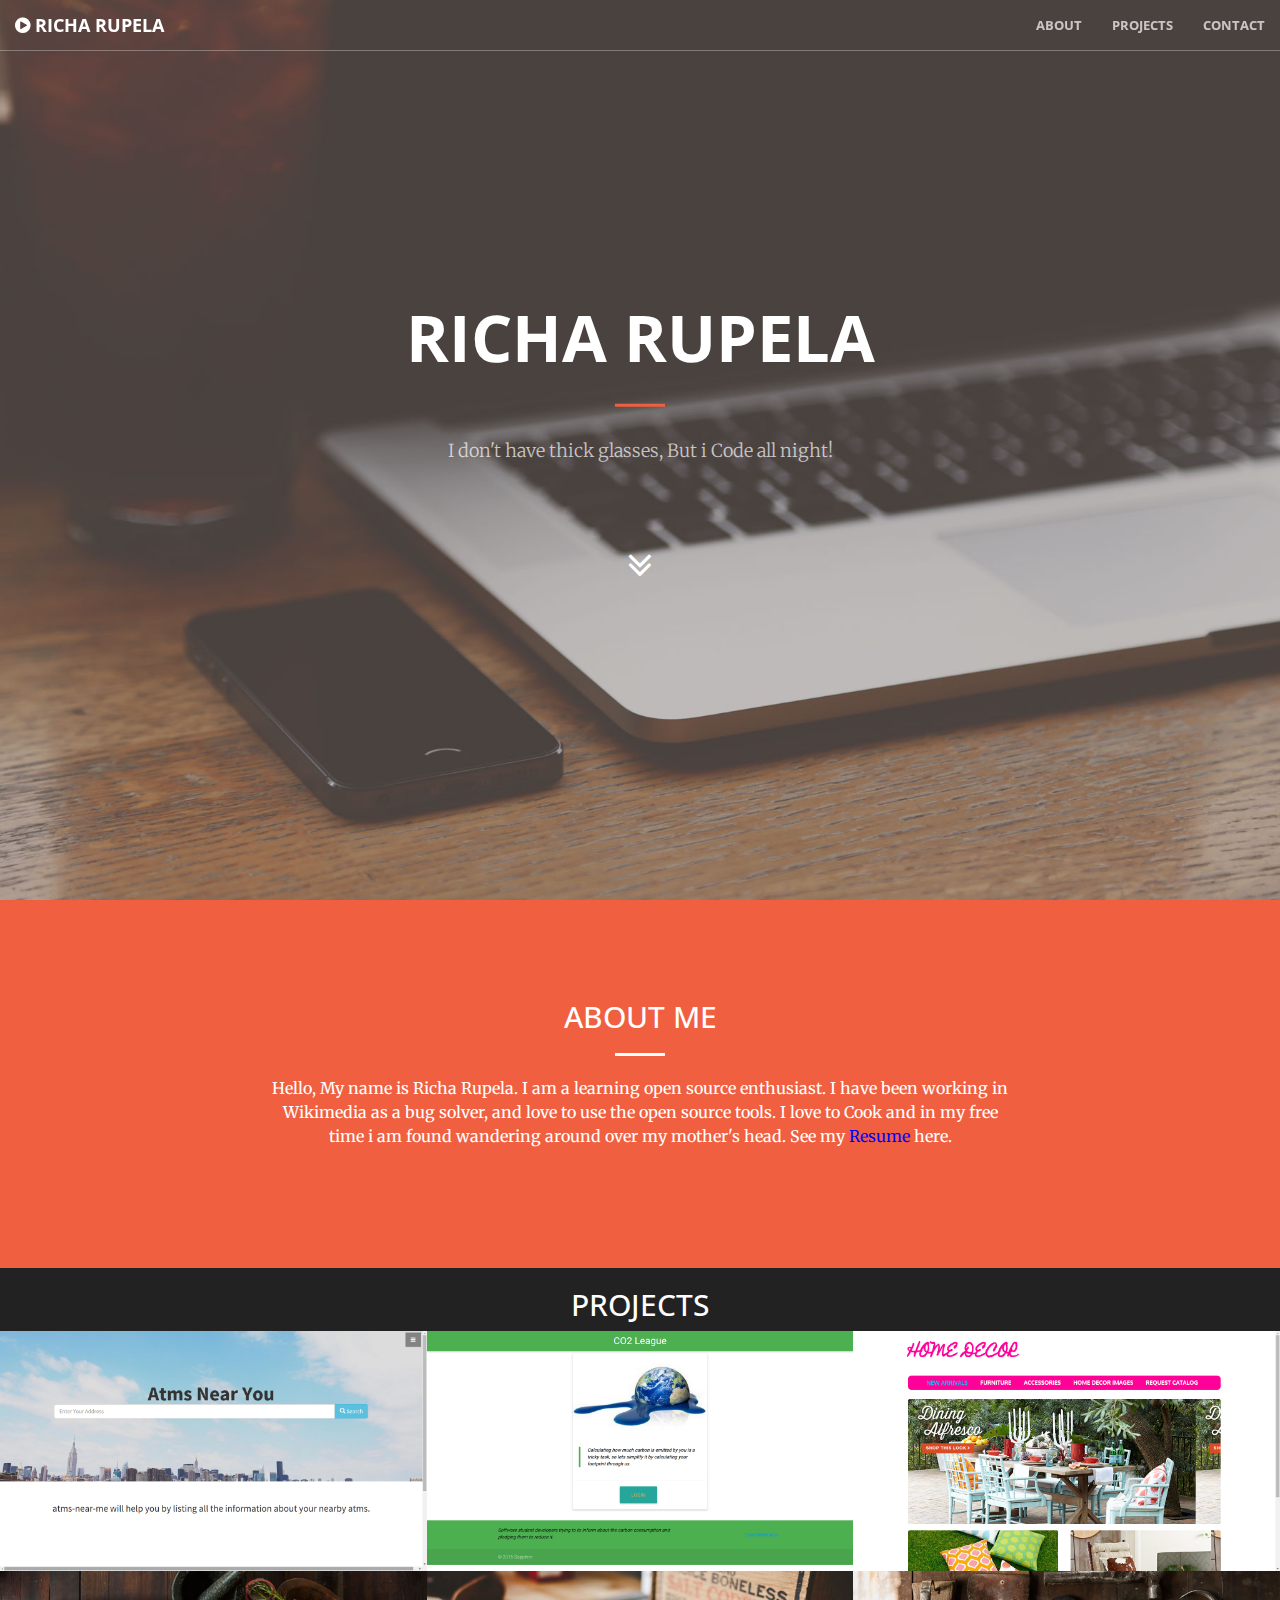
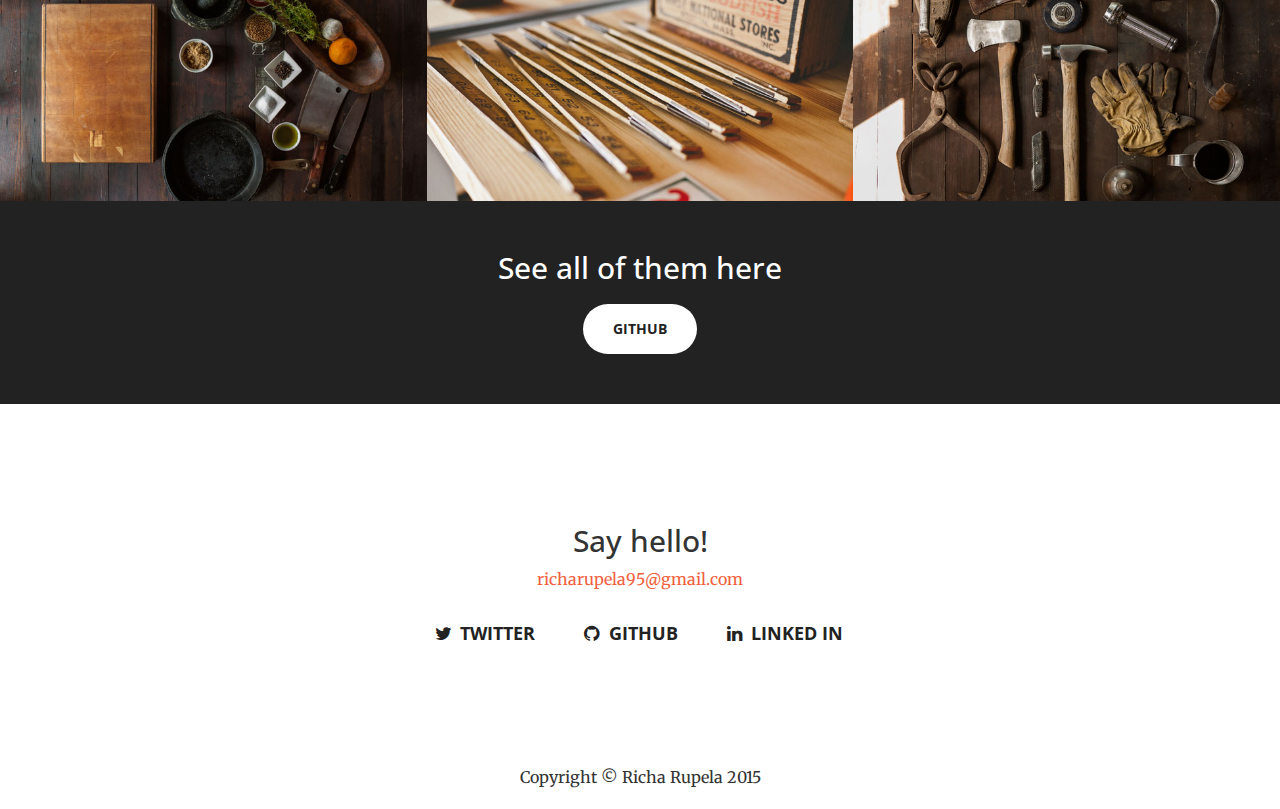
==== index.html @ 2067835a "Minor Changes" ====
<!DOCTYPE html>
<html lang="en">

<head>

    <meta charset="utf-8">
    <meta http-equiv="X-UA-Compatible" content="IE=edge">
    <meta name="viewport" content="width=device-width, initial-scale=1">
    <meta name="description" content="">
    <meta name="author" content="">

    <title>Richa Rupela</title>

    <!-- Bootstrap Core CSS -->
    <link rel="stylesheet" href="css/bootstrap.min.css" type="text/css">

    <!-- Custom Fonts -->
    <link href='http://fonts.googleapis.com/css?family=Open+Sans:300italic,400italic,600italic,700italic,800italic,400,300,600,700,800' rel='stylesheet' type='text/css'>
    <link href='http://fonts.googleapis.com/css?family=Merriweather:400,300,300italic,400italic,700,700italic,900,900italic' rel='stylesheet' type='text/css'>
    <link rel="stylesheet" href="font-awesome/css/font-awesome.min.css" type="text/css">

    <!-- Plugin CSS -->
    <link rel="stylesheet" href="css/animate.min.css" type="text/css">

    <!-- Custom CSS -->
    <link rel="stylesheet" href="css/creative.css" type="text/css">

    <!-- HTML5 Shim and Respond.js IE8 support of HTML5 elements and media queries -->
    <!-- WARNING: Respond.js doesn't work if you view the page via file:// -->
    <!--[if lt IE 9]>
        <script src="https://oss.maxcdn.com/libs/html5shiv/3.7.0/html5shiv.js"></script>
        <script src="https://oss.maxcdn.com/libs/respond.js/1.4.2/respond.min.js"></script>
    <![endif]-->

</head>

<body id="page-top">

    <nav id="mainNav" class="navbar navbar-default navbar-fixed-top">
        <div class="container-fluid">
            <!-- Brand and toggle get grouped for better mobile display -->
            <div class="navbar-header">
                <button type="button" class="navbar-toggle collapsed" data-toggle="collapse" data-target="#bs-example-navbar-collapse-1">
                    <span class="sr-only">Toggle navigation</span>
                    <span class="icon-bar"></span>
                    <span class="icon-bar"></span>
                    <span class="icon-bar"></span>
                </button>
               <!--  <i class="fa fa-play-circle"></i> <a class="navbar-brand page-scroll" href="#page-top">Richa Rupela</a> -->
               <a class="navbar-brand page-scroll" href="#page-top">
                    <i class="fa fa-play-circle"></i>  <span class="light">Richa</span> Rupela
                </a>
            </div>

            <!-- Collect the nav links, forms, and other content for toggling -->
            <div class="collapse navbar-collapse" id="bs-example-navbar-collapse-1">
                <ul class="nav navbar-nav navbar-right">
                    <li>
                        <a class="page-scroll" href="#about">About</a>
                    </li>
                    <!-- <li>
                        <a class="page-scroll" href="#services">Services</a>
                    </li> -->
                    <li>
                        <a class="page-scroll" href="#portfolio">Projects</a>
                    </li>
                    <li>
                        <a class="page-scroll" href="#contact">Contact</a>
                    </li>
                </ul>
            </div>
            <!-- /.navbar-collapse -->
        </div>
        <!-- /.container-fluid -->
    </nav>

    <header>
        <div class="header-content">
            <div class="header-content-inner">
                <h1>RICHA RUPELA</h1>
                <hr>
                <p>I don't have thick glasses, But i Code all night!</p><!-- 
                 <a href="#about" class="btn btn-primary btn-xl page-scroll">Find Out More</a> -->
                <a href="#about" class="btn btn-circle page-scroll">
                    <i class="fa fa-angle-double-down animated"></i>
                </a>
            </div>
        </div>
    </header>

    <section class="bg-primary" id="about">
        <div class="container">
            <div class="row">
                <div class="col-lg-8 col-lg-offset-2 text-center">
                    <h2 class="section-heading">ABOUT ME</h2>
                    <hr class="light">
                    <p >Hello, My name is Richa Rupela. I am a learning open source  enthusiast. I have been working in Wikimedia as a bug solver, and love to use the open source tools. I love to Cook and in my free time i am found wandering around over my mother's head. See my <a href="https://drive.google.com/file/d/0B5KJgNob585hMlJvTm1aX2U4Mmc/view?usp=sharing" class="resume" target="_blank">Resume</a> here.</p>
                </div>
            </div>
        </div>
    </section>

    <!--portfolio boxes for displayign projects -->
       <section class="no-padding" id="portfolio">
        <div class="container-fluid">
      <div class="text-center bg-dark row">

      <h2>PROJECTS</h2> 
      </div>
            <div class="row no-gutter">
                <div class="col-lg-4 col-sm-6">
                    <a href="https://atms-near-me.herokuapp.com/" class="portfolio-box" target="_blank">
                        <img src="img/portfolio/atm.png" class="img-responsive" alt="">
                        <div class="portfolio-box-caption">
                            <div class="portfolio-box-caption-content">
                                <div class="project-category text-faded">
                                    Django
                                </div>
                                <div class="project-name">
                                    ATMs-Near-me
                                </div>
                            </div>
                        </div>
                    </a>
                </div>
                <div class="col-lg-4 col-sm-6">
                    <a href="http://thawing-brushlands-7248.herokuapp.com/" class="portfolio-box" target="_blank">
                        <img src="img/portfolio/co2league.png" class="img-responsive" alt="">
                        <div class="portfolio-box-caption">
                            <div class="portfolio-box-caption-content">
                                <div class="project-category text-faded">
                                    Cool Climate API
                                </div>
                                <div class="project-name">
                                    CO2League
                                </div>
                            </div>
                        </div>
                    </a>
                </div>
                <div class="col-lg-4 col-sm-6">
                    <a href="https://home-decorate.herokuapp.com" class="portfolio-box" target="_blank">
                        <img src="img/portfolio/homedecor.png" class="img-responsive" alt="">
                        <div class="portfolio-box-caption">
                            <div class="portfolio-box-caption-content">
                                <div class="project-category text-faded">
                                    Web Languages
                                </div>
                                <div class="project-name">
                                    Home Decor
                                </div>
                            </div>
                        </div>
                    </a>
                </div>
                <div class="col-lg-4 col-sm-6">
                    <a href="https://github.com/Ritsyy/wordlist" target="_blank" class="portfolio-box">
                        <img src="img/portfolio/4.jpg" class="img-responsive" alt="">
                        <div class="portfolio-box-caption">
                            <div class="portfolio-box-caption-content">
                                <div class="project-category text-faded">
                                    Android
                                </div>
                                <div class="project-name">
                                    GRE Wordlist
                                </div>
                            </div>
                        </div>
                    </a>
                </div>
                <div class="col-lg-4 col-sm-6">
                    <a href="https://gerrit.wikimedia.org/r/#/q/owner:richarupela95@gmail.com+status:merged,n,z" class="portfolio-box" target="_blank">
                        <img src="img/portfolio/5.jpg" class="img-responsive" alt="">
                        <div class="portfolio-box-caption">
                            <div class="portfolio-box-caption-content">
                                <div class="project-category text-faded">
                                    Wikimedia
                                </div>
                                <div class="project-name">
                                    Bugs
                                </div>
                            </div>
                        </div>
                    </a>
                </div>
                <div class="col-lg-4 col-sm-6">
                    <a href="https://github.com/mozilla/fireplace/pull/1458" class="portfolio-box" target="_blank">
                        <img src="img/portfolio/6.jpg" class="img-responsive" alt="">
                        <div class="portfolio-box-caption">
                            <div class="portfolio-box-caption-content">
                                <div class="project-category text-faded">
                                    Mozilla
                                </div>
                                <div class="project-name">
                                    Bugs
                                </div>
                            </div>
                        </div>
                    </a>
                </div>
            </div>
        </div>
    </section>

    <aside class="bg-dark">
        <div class="container text-center">
            <div class="call-to-action">
                <h2>See all of them here</h2>
                <a href="https://github.com/ritsyy" class="btn btn-default btn-xl">github</a>
            </div>
        </div>
    </aside>

    <!-- <section id="contact">
        <div class="container">
            <div class="row">
                <div class="col-lg-8 col-lg-offset-2 text-center">
                    <h2 class="section-heading">Let's Get In Touch!</h2>
                    <hr class="primary">
                    <p>Ready to start your next project with us? That's great! Give us a call or send us an email and we will get back to you as soon as possible!</p>
                </div>
                <div class="col-lg-4 col-lg-offset-2 text-center">
                    <i class="fa fa-phone fa-3x wow bounceIn"></i>
                    <p>123-456-6789</p>
                </div>
                <div class="col-lg-4 text-center">
                    <i class="fa fa-envelope-o fa-3x wow bounceIn" data-wow-delay=".1s"></i>
                    <p><a href="mailto:your-email@your-domain.com">feedback@startbootstrap.com</a></p>
                </div>
            </div>
        </div>
    </section> -->
    <!-- Contact Section -->
    <section id="contact" class="container content-section text-center">
        <div class="row">
            <div class="col-lg-8 col-lg-offset-2">
                <h2>Say hello!</h2>
                <p><a href="mailto:richarupela95@gmail.com">richarupela95@gmail.com</a>
                </p>
                <ul class="list-inline banner-social-buttons">
                    <li>
                        <a href="https://twitter.com/ritsyricha" class="btn btn-default btn-lg"><i class="fa fa-twitter fa-fw"></i> <span class="network-name">Twitter</span></a>
                    </li>
                    <li>
                        <a href="https://github.com/ritsyy" class="btn btn-default btn-lg"><i class="fa fa-github fa-fw"></i> <span class="network-name">Github</span></a>
                    </li>
                    <li>
                        <a href="https://in.linkedin.com/pub/richa-rupela/a8/135/914" class="btn btn-default btn-lg"><i class="fa fa-linkedin fa-fw"></i> <span class="network-name">Linked In</span></a>
                    </li>
                </ul>
            </div>
        </div>
    </section>

    <!-- Footer -->
    <footer>
        <div class="container text-center">
            <p>Copyright &copy; Richa Rupela 2015</p>
        </div>
    </footer>

    <!-- jQuery -->
    <script src="js/jquery.js"></script>

    <!-- Bootstrap Core JavaScript -->
    <script src="js/bootstrap.min.js"></script>

    <!-- Plugin JavaScript -->
    <script src="js/jquery.easing.min.js"></script>
    <script src="js/jquery.fittext.js"></script>
    <script src="js/wow.min.js"></script>

    <!-- Custom Theme JavaScript -->
    <script src="js/creative.js"></script>

</body>

</html>
---- css/creative.css ----
/*!
 * Start Bootstrap - Creative Bootstrap Theme (http://startbootstrap.com)
 * Code licensed under the Apache License v2.0.
 * For details, see http://www.apache.org/licenses/LICENSE-2.0.
 */

html,
body {
    width: 100%;
    height: 100%;
}

body {
    font-family: Merriweather,'Helvetica Neue',Arial,sans-serif;
}

hr {
    max-width: 50px;
    border-color: #f05f40;
    border-width: 3px;
}

hr.light {
    border-color: #fff;
}

a {
    color: #f05f40;
    -webkit-transition: all .35s;
    -moz-transition: all .35s;
    transition: all .35s;
}

a:hover,
a:focus {
    color: blue;
}

h1,
h2,
h3,
h4,
h5,
h6 {
    font-family: 'Open Sans','Helvetica Neue',Arial,sans-serif;
}

.btn-circle {
    width: 70px;
    height: 70px;
    margin-top: 15px;
    padding: 7px 16px;
    border: 2px solid #fff;
    border-radius: 100%!important;
    font-size: 40px;
    color: #fff;
    background: 0 0;
    -webkit-transition: background .3s ease-in-out;
    -moz-transition: background .3s ease-in-out;
    transition: background .3s ease-in-out;
}

.btn-circle:hover,
.btn-circle:focus {
    outline: 0;
    color: #fff;
    background: rgba(255,255,255,.1);
}

.btn-circle i.animated {
    -webkit-transition-property: -webkit-transform;
    -webkit-transition-duration: 1s;
    -moz-transition-property: -moz-transform;
    -moz-transition-duration: 1s;
}

.btn-circle:hover i.animated {
    -webkit-animation-name: pulse;
    -moz-animation-name: pulse;
    -webkit-animation-duration: 1.5s;
    -moz-animation-duration: 1.5s;
    -webkit-animation-iteration-count: infinite;
    -moz-animation-iteration-count: infinite;
    -webkit-animation-timing-function: linear;
    -moz-animation-timing-function: linear;
}

.btn {
    border-radius: 0;
    text-transform: uppercase;
    font-family: Montserrat,"Helvetica Neue",Helvetica,Arial,sans-serif;
    font-weight: 400;
    -webkit-transition: all .3s ease-in-out;
    -moz-transition: all .3s ease-in-out;
    transition: all .3s ease-in-out;
}


p {
    margin-bottom: 20px;
    font-size: 16px;
    line-height: 1.5;
}

.bg-primary {
    background-color: #f05f40;
}

.bg-dark {
    color: #fff;
    background-color: #222;
}

.text-faded {
    color: rgba(255,255,255,.7);
}

section {
    padding: 100px 0;
}

aside {
    padding: 50px 0;
}

.no-padding {
    padding: 0;
}

.navbar-default {
    border-color: rgba(34,34,34,.05);
    font-family: 'Open Sans','Helvetica Neue',Arial,sans-serif;
    background-color: #fff;
    -webkit-transition: all .35s;
    -moz-transition: all .35s;
    transition: all .35s;
}

.navbar-default .navbar-header .navbar-brand {
    text-transform: uppercase;
    font-family: 'Open Sans','Helvetica Neue',Arial,sans-serif;
    font-weight: 700;
    color: #f05f40;
}

.navbar-default .navbar-header .navbar-brand:hover,
.navbar-default .navbar-header .navbar-brand:focus {
    color: #eb3812;
}

.navbar-default .nav > li>a,
.navbar-default .nav>li>a:focus {
    text-transform: uppercase;
    font-size: 13px;
    font-weight: 700;
    color: #222;
}

.navbar-default .nav > li>a:hover,
.navbar-default .nav>li>a:focus:hover {
    color: #f05f40;
}

.navbar-default .nav > li.active>a,
.navbar-default .nav>li.active>a:focus {
    color: #f05f40!important;
    background-color: transparent;
}

.navbar-default .nav > li.active>a:hover,
.navbar-default .nav>li.active>a:focus:hover {
    background-color: transparent;
}

@media(min-width:768px) {
    .navbar-default {
        border-color: rgba(255,255,255,.3);
        background-color: transparent;
    }

    .navbar-default .navbar-header .navbar-brand {
        color: rgba(255,255,255,.7);
    }

    .navbar-default .navbar-header .navbar-brand:hover,
    .navbar-default .navbar-header .navbar-brand:focus {
        color: #fff;
    }

    .navbar-default .nav > li>a,
    .navbar-default .nav>li>a:focus {
        color: rgba(255,255,255,.7);
    }

    .navbar-default .nav > li>a:hover,
    .navbar-default .nav>li>a:focus:hover {
        color: #fff;
    }

    .navbar-default.affix {
        border-color: rgba(34,34,34,.05);
        background-color: #fff;
    }

    .navbar-default.affix .navbar-header .navbar-brand {
        font-size: 14px;
        color: #f05f40;
    }

    .navbar-default.affix .navbar-header .navbar-brand:hover,
    .navbar-default.affix .navbar-header .navbar-brand:focus {
        color: #eb3812;
    }

    .navbar-default.affix .nav > li>a,
    .navbar-default.affix .nav>li>a:focus {
        color: #222;
    }

    .navbar-default.affix .nav > li>a:hover,
    .navbar-default.affix .nav>li>a:focus:hover {
        color: #f05f40;
    }
}

header {
    position: relative;
    width: 100%;
    min-height: auto;
    text-align: center;
    color: #fff;
    background-image: url(../img/header.jpg);
    background-position: center;
    -webkit-background-size: cover;
    -moz-background-size: cover;
    background-size: cover;
    -o-background-size: cover;
}

header .header-content {
    position: relative;
    width: 100%;
    padding: 100px 15px;
    text-align: center;
}

header .header-content .header-content-inner h1 {
    margin-top: 0;
    margin-bottom: 0;
    text-transform: uppercase;
    font-weight: 700;
}

header .header-content .header-content-inner hr {
    margin: 30px auto;
}

header .header-content .header-content-inner p {
    margin-bottom: 50px;
    font-size: 16px;
    font-weight: 300;
    color: rgba(255,255,255,.7);
}

@media(min-width:768px) {
    header {
        min-height: 100%;
    }

    header .header-content {
        position: absolute;
        top: 50%;
        padding: 0 50px;
        -webkit-transform: translateY(-50%);
        -ms-transform: translateY(-50%);
        transform: translateY(-50%);
    }

    header .header-content .header-content-inner {
        margin-right: auto;
        margin-left: auto;
        max-width: 1000px;
    }

    header .header-content .header-content-inner p {
        margin-right: auto;
        margin-left: auto;
        max-width: 80%;
        font-size: 18px;
    }
}

.section-heading {
    margin-top: 0;
}

.service-box {
    margin: 50px auto 0;
    max-width: 400px;
}

@media(min-width:992px) {
    .service-box {
        margin: 20px auto 0;
    }
}

.service-box p {
    margin-bottom: 0;
}

.portfolio-box {
    display: block;
    position: relative;
    margin: 0 auto;
    max-width: 650px;
}

.portfolio-box .portfolio-box-caption {
    display: block;
    position: absolute;
    bottom: 0;
    width: 100%;
    height: 100%;
    text-align: center;
    color: #fff;
    opacity: 0;
    background: rgba(240,95,64,.9);
    -webkit-transition: all .35s;
    -moz-transition: all .35s;
    transition: all .35s;
}

.portfolio-box .portfolio-box-caption .portfolio-box-caption-content {
    position: absolute;
    top: 50%;
    width: 100%;
    text-align: center;
    transform: translateY(-50%);
}

.portfolio-box .portfolio-box-caption .portfolio-box-caption-content .project-category,
.portfolio-box .portfolio-box-caption .portfolio-box-caption-content .project-name {
    padding: 0 15px;
    font-family: 'Open Sans','Helvetica Neue',Arial,sans-serif;
}

.portfolio-box .portfolio-box-caption .portfolio-box-caption-content .project-category {
    text-transform: uppercase;
    font-size: 14px;
    font-weight: 600;
}

.portfolio-box .portfolio-box-caption .portfolio-box-caption-content .project-name {
    font-size: 18px;
}

.portfolio-box:hover .portfolio-box-caption {
    opacity: 1;
}

@media(min-width:768px) {
    .portfolio-box .portfolio-box-caption .portfolio-box-caption-content .project-category {
        font-size: 16px;
    }

    .portfolio-box .portfolio-box-caption .portfolio-box-caption-content .project-name {
        font-size: 22px;
    }
}

.call-to-action h2 {
    margin: 0 auto 20px;
}

.text-primary {
    color: #f05f40;
}

.no-gutter > [class*=col-] {
    padding-right: 0;
    padding-left: 0;
}

.btn-default {
    border-color: #fff;
    color: #222;
    background-color: #fff;
    -webkit-transition: all .35s;
    -moz-transition: all .35s;
    transition: all .35s;
}

.btn-default:hover,
.btn-default:focus,
.btn-default.focus,
.btn-default:active,
.btn-default.active,
.open > .dropdown-toggle.btn-default {
    border-color: #ededed;
    color: #222;
    background-color: #f2f2f2;
}

.btn-default:active,
.btn-default.active,
.open > .dropdown-toggle.btn-default {
    background-image: none;
}

.btn-default.disabled,
.btn-default[disabled],
fieldset[disabled] .btn-default,
.btn-default.disabled:hover,
.btn-default[disabled]:hover,
fieldset[disabled] .btn-default:hover,
.btn-default.disabled:focus,
.btn-default[disabled]:focus,
fieldset[disabled] .btn-default:focus,
.btn-default.disabled.focus,
.btn-default[disabled].focus,
fieldset[disabled] .btn-default.focus,
.btn-default.disabled:active,
.btn-default[disabled]:active,
fieldset[disabled] .btn-default:active,
.btn-default.disabled.active,
.btn-default[disabled].active,
fieldset[disabled] .btn-default.active {
    border-color: #fff;
    background-color: #fff;
}

.btn-default .badge {
    color: #fff;
    background-color: #222;
}

.btn-primary {
    border-color: #f05f40;
    color: #fff;
    background-color: #f05f40;
    -webkit-transition: all .35s;
    -moz-transition: all .35s;
    transition: all .35s;
}

.btn-primary:hover,
.btn-primary:focus,
.btn-primary.focus,
.btn-primary:active,
.btn-primary.active,
.open > .dropdown-toggle.btn-primary {
    border-color: #ed431f;
    color: #fff;
    background-color: #ee4b28;
}

.btn-primary:active,
.btn-primary.active,
.open > .dropdown-toggle.btn-primary {
    background-image: none;
}

.btn-primary.disabled,
.btn-primary[disabled],
fieldset[disabled] .btn-primary,
.btn-primary.disabled:hover,
.btn-primary[disabled]:hover,
fieldset[disabled] .btn-primary:hover,
.btn-primary.disabled:focus,
.btn-primary[disabled]:focus,
fieldset[disabled] .btn-primary:focus,
.btn-primary.disabled.focus,
.btn-primary[disabled].focus,
fieldset[disabled] .btn-primary.focus,
.btn-primary.disabled:active,
.btn-primary[disabled]:active,
fieldset[disabled] .btn-primary:active,
.btn-primary.disabled.active,
.btn-primary[disabled].active,
fieldset[disabled] .btn-primary.active {
    border-color: #f05f40;
    background-color: #f05f40;
}

.btn-primary .badge {
    color: #f05f40;
    background-color: #fff;
}

.btn {
    border: 0;
    border-radius: 300px;
    text-transform: uppercase;
    font-family: 'Open Sans','Helvetica Neue',Arial,sans-serif;
    font-weight: 700;
}

.btn-xl {
    padding: 15px 30px;
}

::-moz-selection {
    text-shadow: none;
    color: #fff;
    background: #222;
}

::selection {
    text-shadow: none;
    color: #fff;
    background: #222;
}

img::selection {
    color: #fff;
    background: 0 0;
}

img::-moz-selection {
    color: #fff;
    background: 0 0;
}

body {
    webkit-tap-highlight-color: #222;
}

.resume{
    color: blue
}
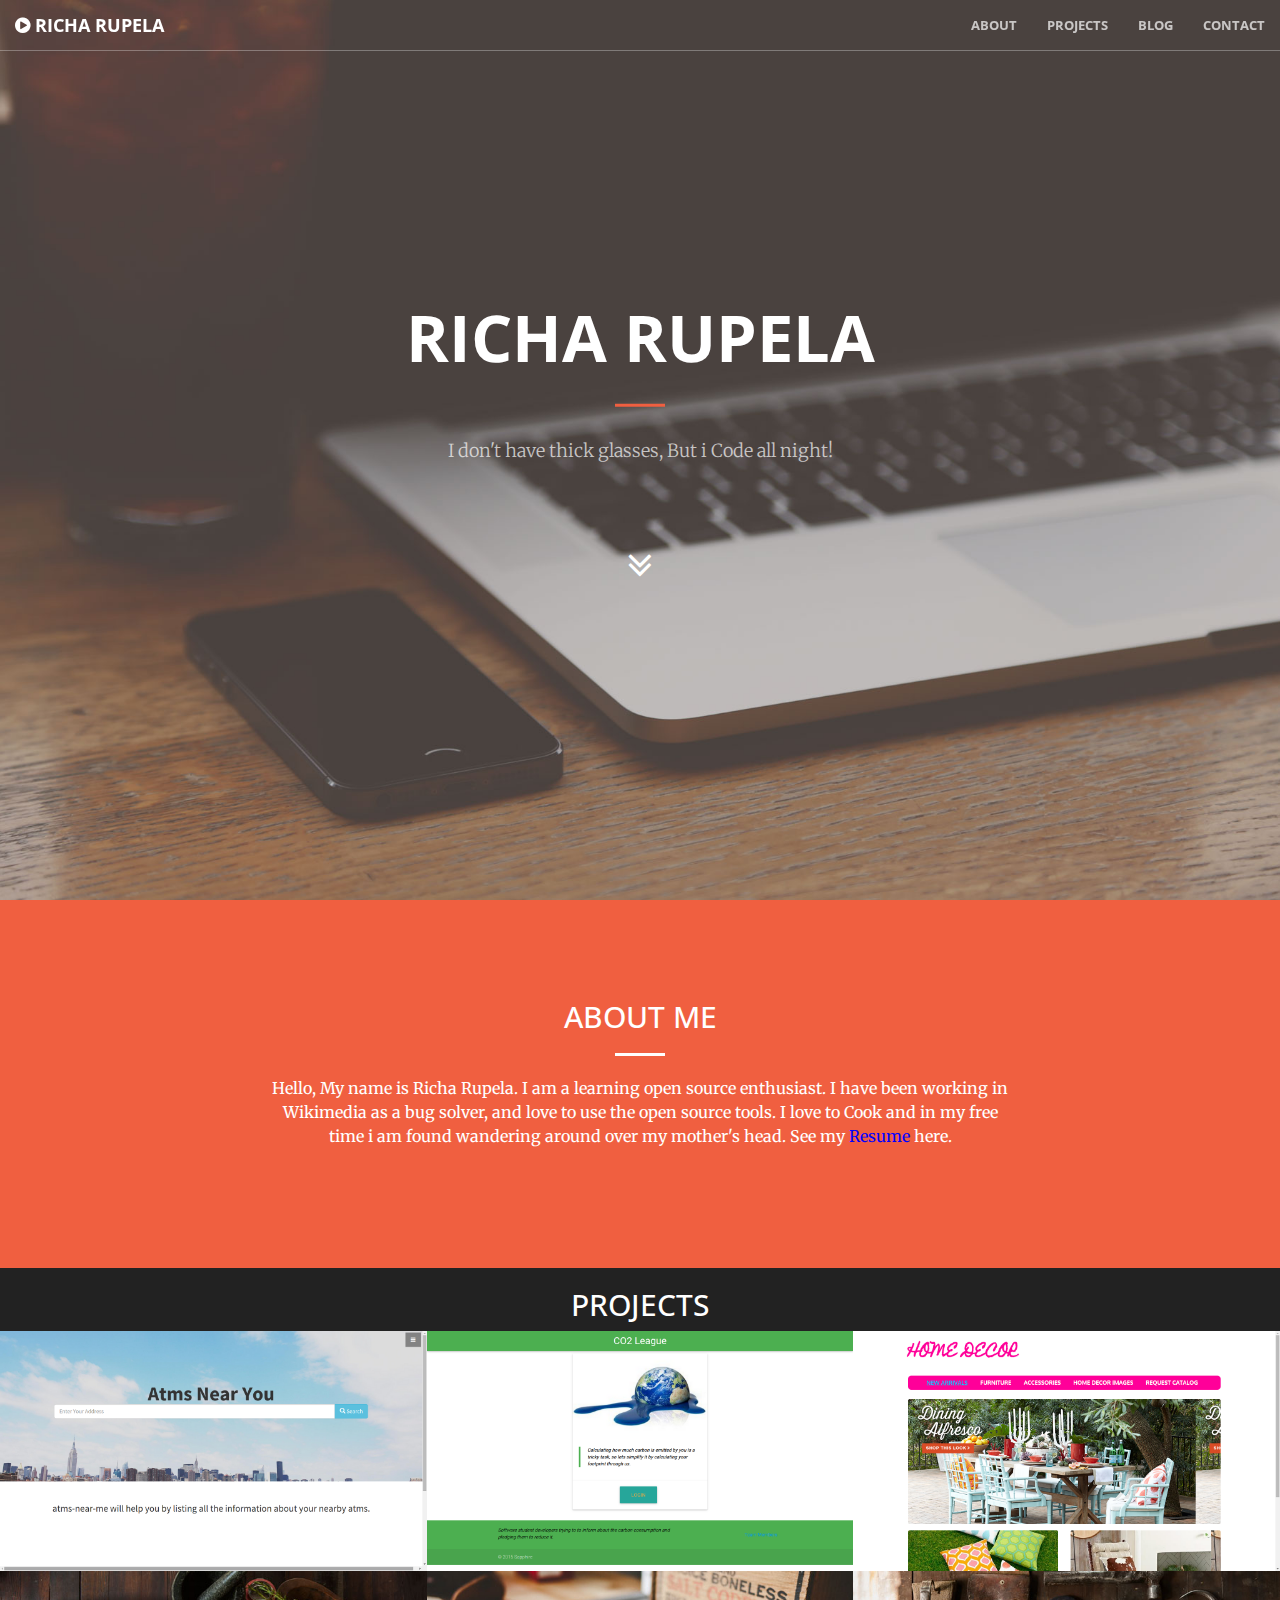
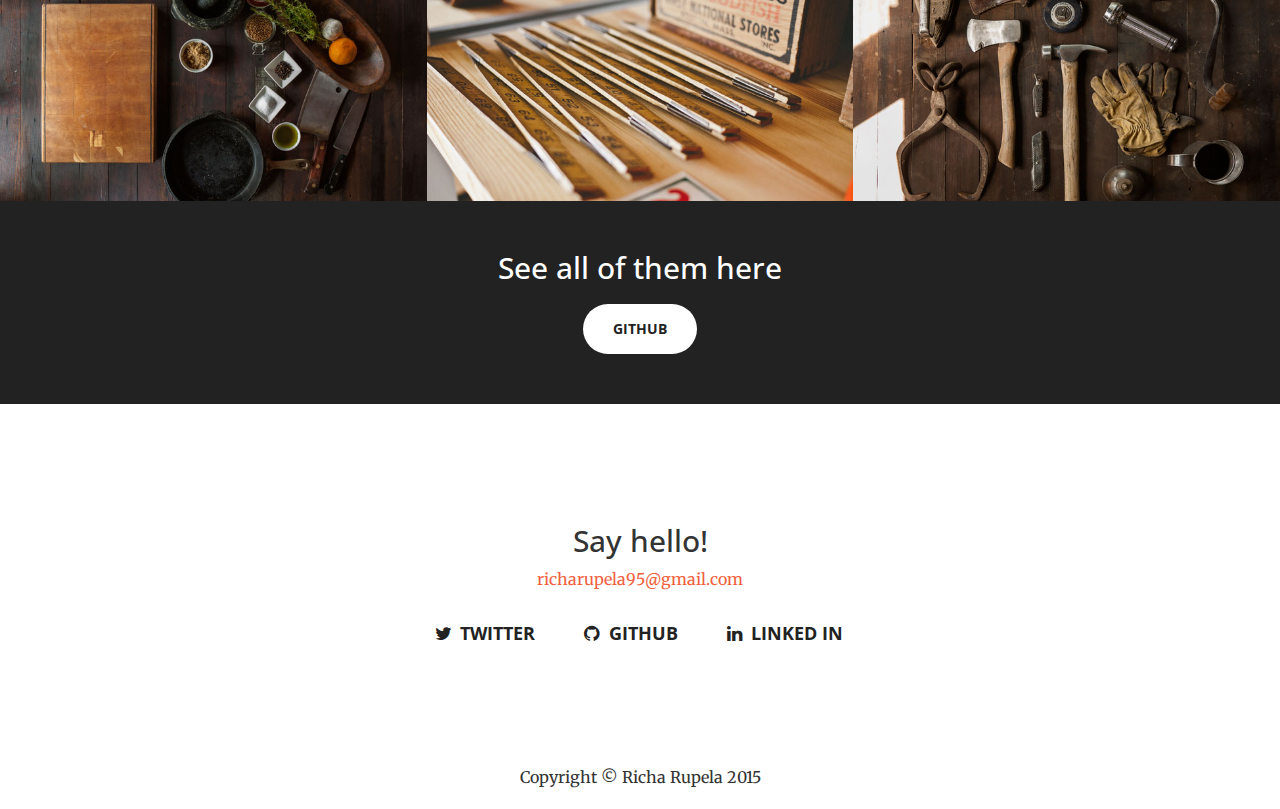
==== commit e91631db: "Blog Tab Added" ====
--- a/index.html
+++ b/index.html
@@ -65,6 +65,9 @@
                         <a class="page-scroll" href="#portfolio">Projects</a>
                     </li>
                     <li>
+                        <a class="page-scroll" href="blog.html">Blog</a>
+                    </li>
+                    <li>
                         <a class="page-scroll" href="#contact">Contact</a>
                     </li>
                 </ul>
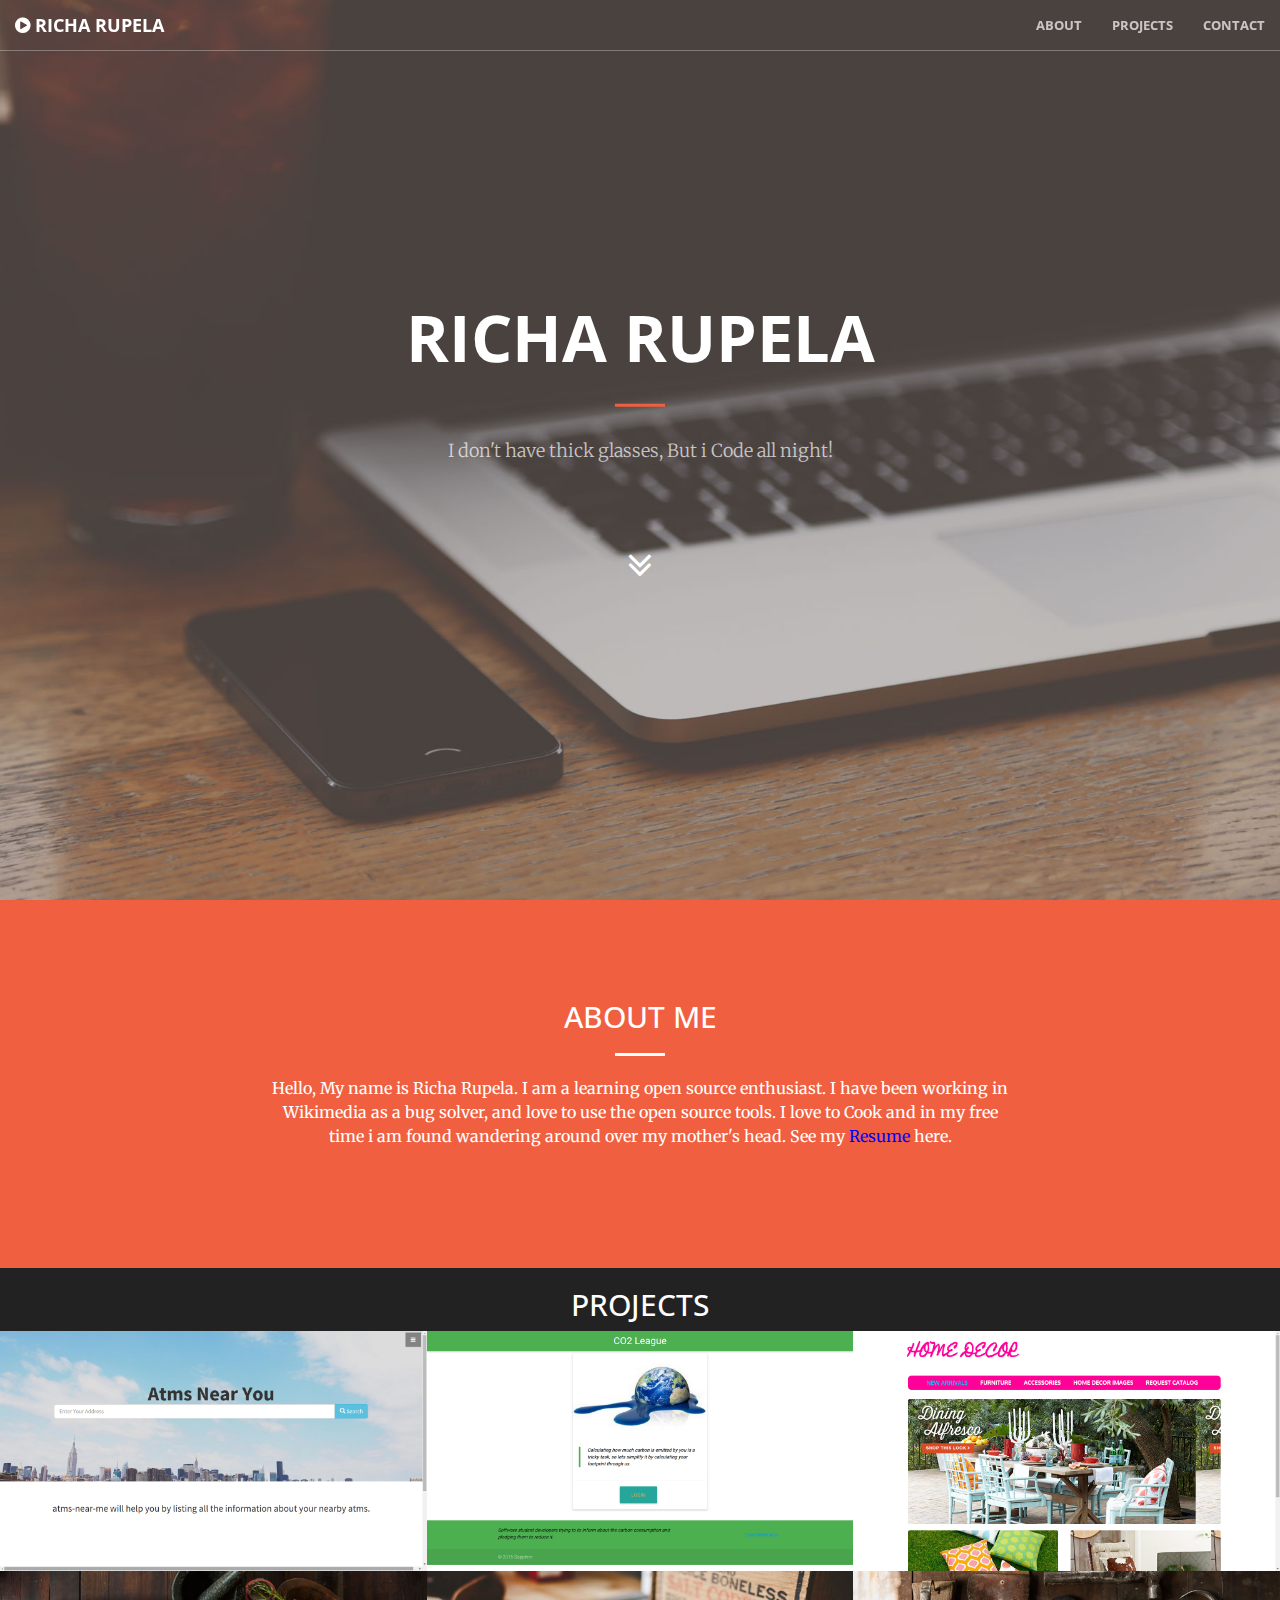
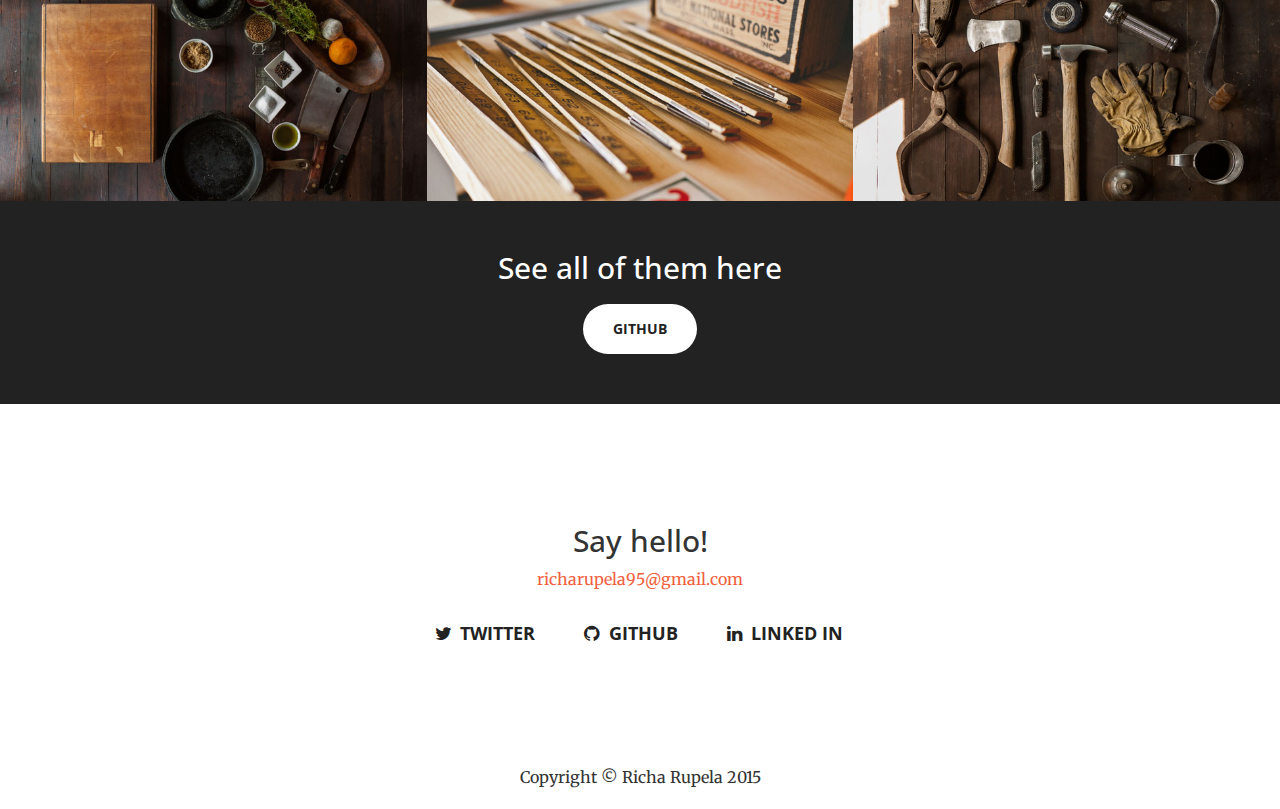
==== commit 5f9180a0: "Nav Updated" ====
--- a/index.html
+++ b/index.html
@@ -64,9 +64,9 @@
                     <li>
                         <a class="page-scroll" href="#portfolio">Projects</a>
                     </li>
-                    <li>
+                    <!-- <li>
                         <a class="page-scroll" href="blog.html">Blog</a>
-                    </li>
+                    </li> -->
                     <li>
                         <a class="page-scroll" href="#contact">Contact</a>
                     </li>
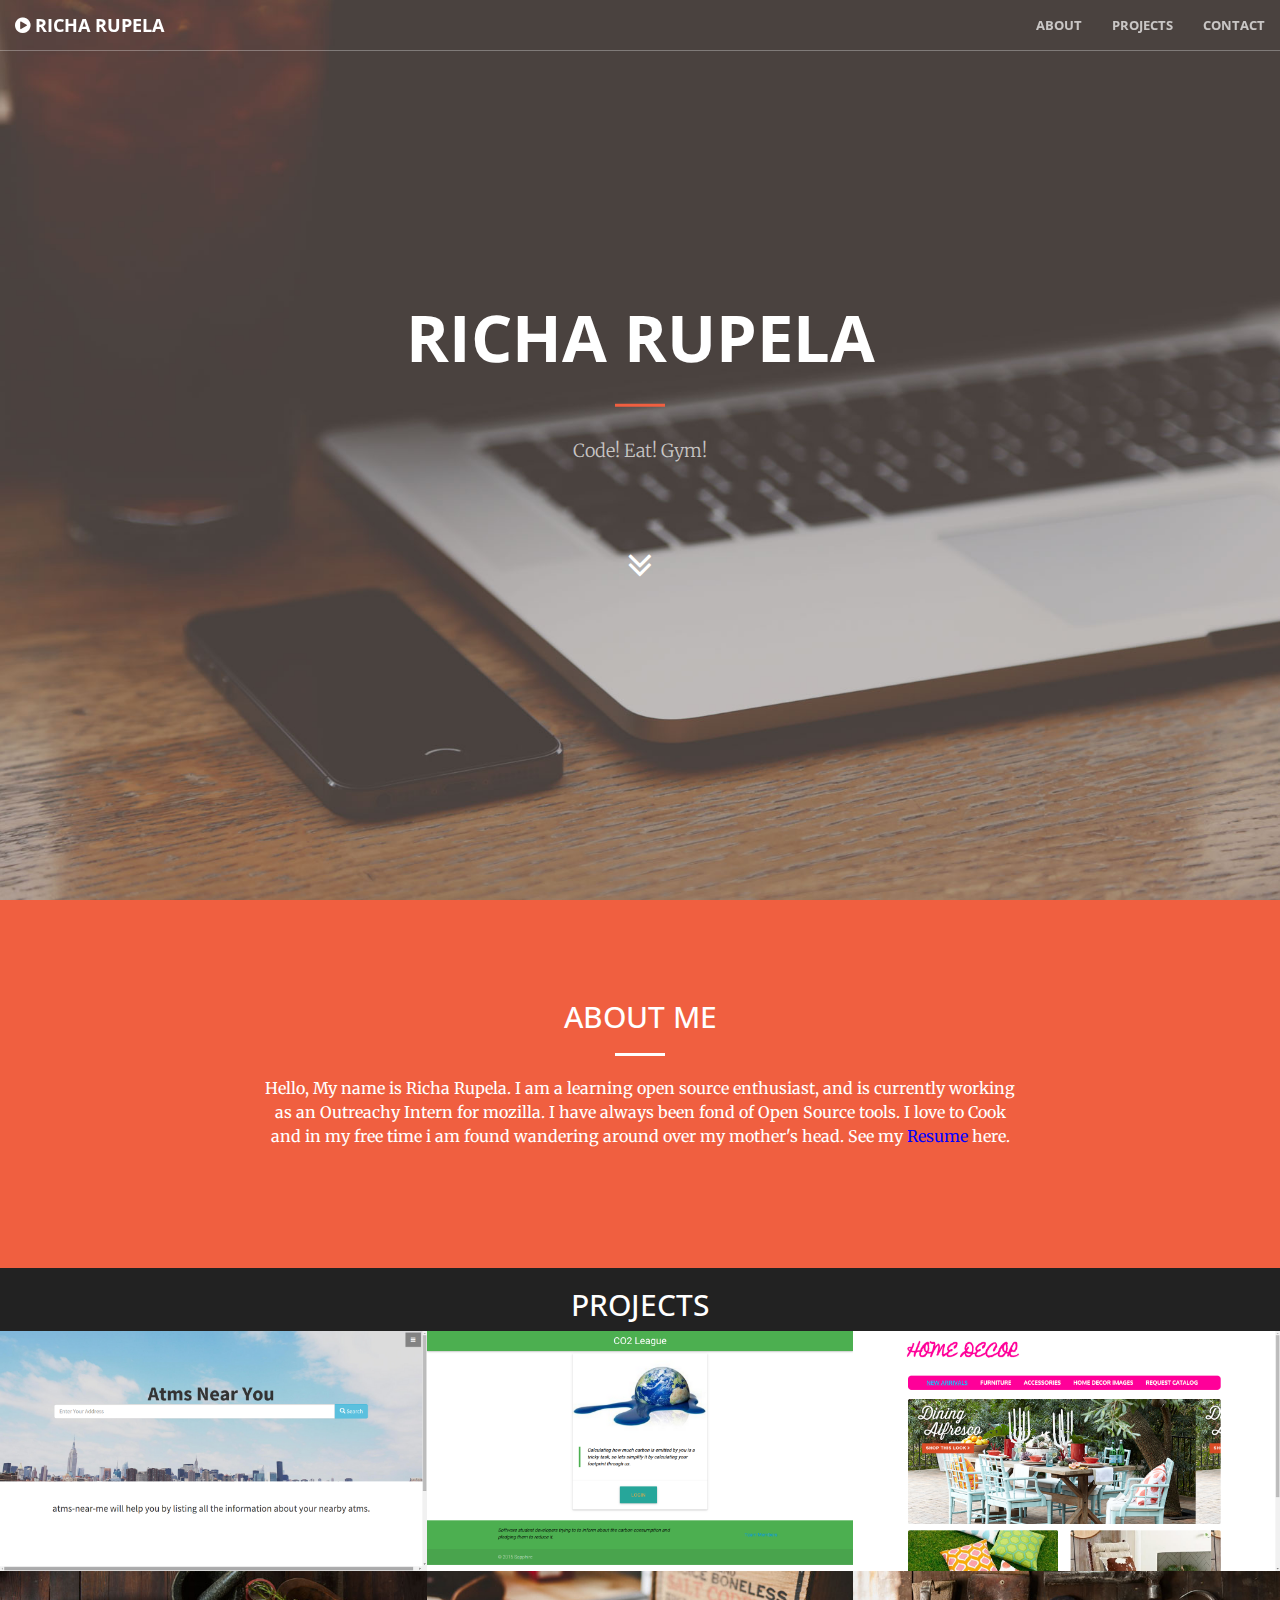
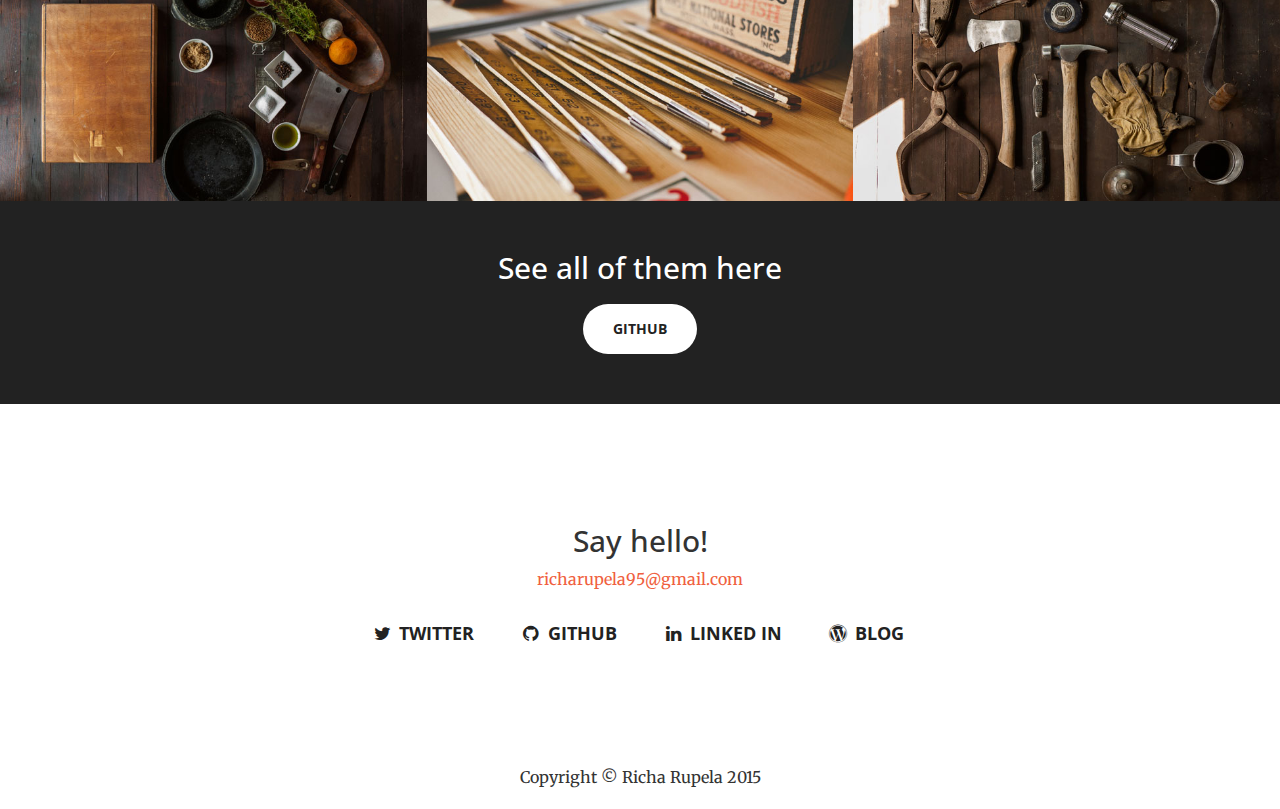
==== commit b34c0bd2: "Content upgraded" ====
--- a/index.html
+++ b/index.html
@@ -82,7 +82,7 @@
             <div class="header-content-inner">
                 <h1>RICHA RUPELA</h1>
                 <hr>
-                <p>I don't have thick glasses, But i Code all night!</p><!-- 
+                <p>Code! Eat! Gym!</p><!-- 
                  <a href="#about" class="btn btn-primary btn-xl page-scroll">Find Out More</a> -->
                 <a href="#about" class="btn btn-circle page-scroll">
                     <i class="fa fa-angle-double-down animated"></i>
@@ -97,7 +97,7 @@
                 <div class="col-lg-8 col-lg-offset-2 text-center">
                     <h2 class="section-heading">ABOUT ME</h2>
                     <hr class="light">
-                    <p >Hello, My name is Richa Rupela. I am a learning open source  enthusiast. I have been working in Wikimedia as a bug solver, and love to use the open source tools. I love to Cook and in my free time i am found wandering around over my mother's head. See my <a href="https://drive.google.com/file/d/0B5KJgNob585hMlJvTm1aX2U4Mmc/view?usp=sharing" class="resume" target="_blank">Resume</a> here.</p>
+                    <p >Hello, My name is Richa Rupela. I am a learning open source  enthusiast, and is currently working as an Outreachy Intern for mozilla. I have always been fond of Open Source tools. I love to Cook and in my free time i am found wandering around over my mother's head. See my <a href="https://drive.google.com/file/d/0B5KJgNob585hMlJvTm1aX2U4Mmc/view?usp=sharing" class="resume" target="_blank">Resume</a> here.</p>
                 </div>
             </div>
         </div>
@@ -187,7 +187,7 @@
                     </a>
                 </div>
                 <div class="col-lg-4 col-sm-6">
-                    <a href="https://github.com/mozilla/fireplace/pull/1458" class="portfolio-box" target="_blank">
+                    <a href="https://github.com/pulls?q=is%3Apr+author%3ARitsyy+is%3Aclosed" class="portfolio-box" target="_blank">
                         <img src="img/portfolio/6.jpg" class="img-responsive" alt="">
                         <div class="portfolio-box-caption">
                             <div class="portfolio-box-caption-content">
@@ -250,6 +250,9 @@
                     <li>
                         <a href="https://in.linkedin.com/pub/richa-rupela/a8/135/914" class="btn btn-default btn-lg"><i class="fa fa-linkedin fa-fw"></i> <span class="network-name">Linked In</span></a>
                     </li>
+                    <li>
+                        <a href="https://richarupela.wordpress.com/" class="btn btn-default btn-lg"><i class="fa fa-wordpress fa-fw"></i> <span class="network-name">Blog</span></a>
+                    </li>
                 </ul>
             </div>
         </div>
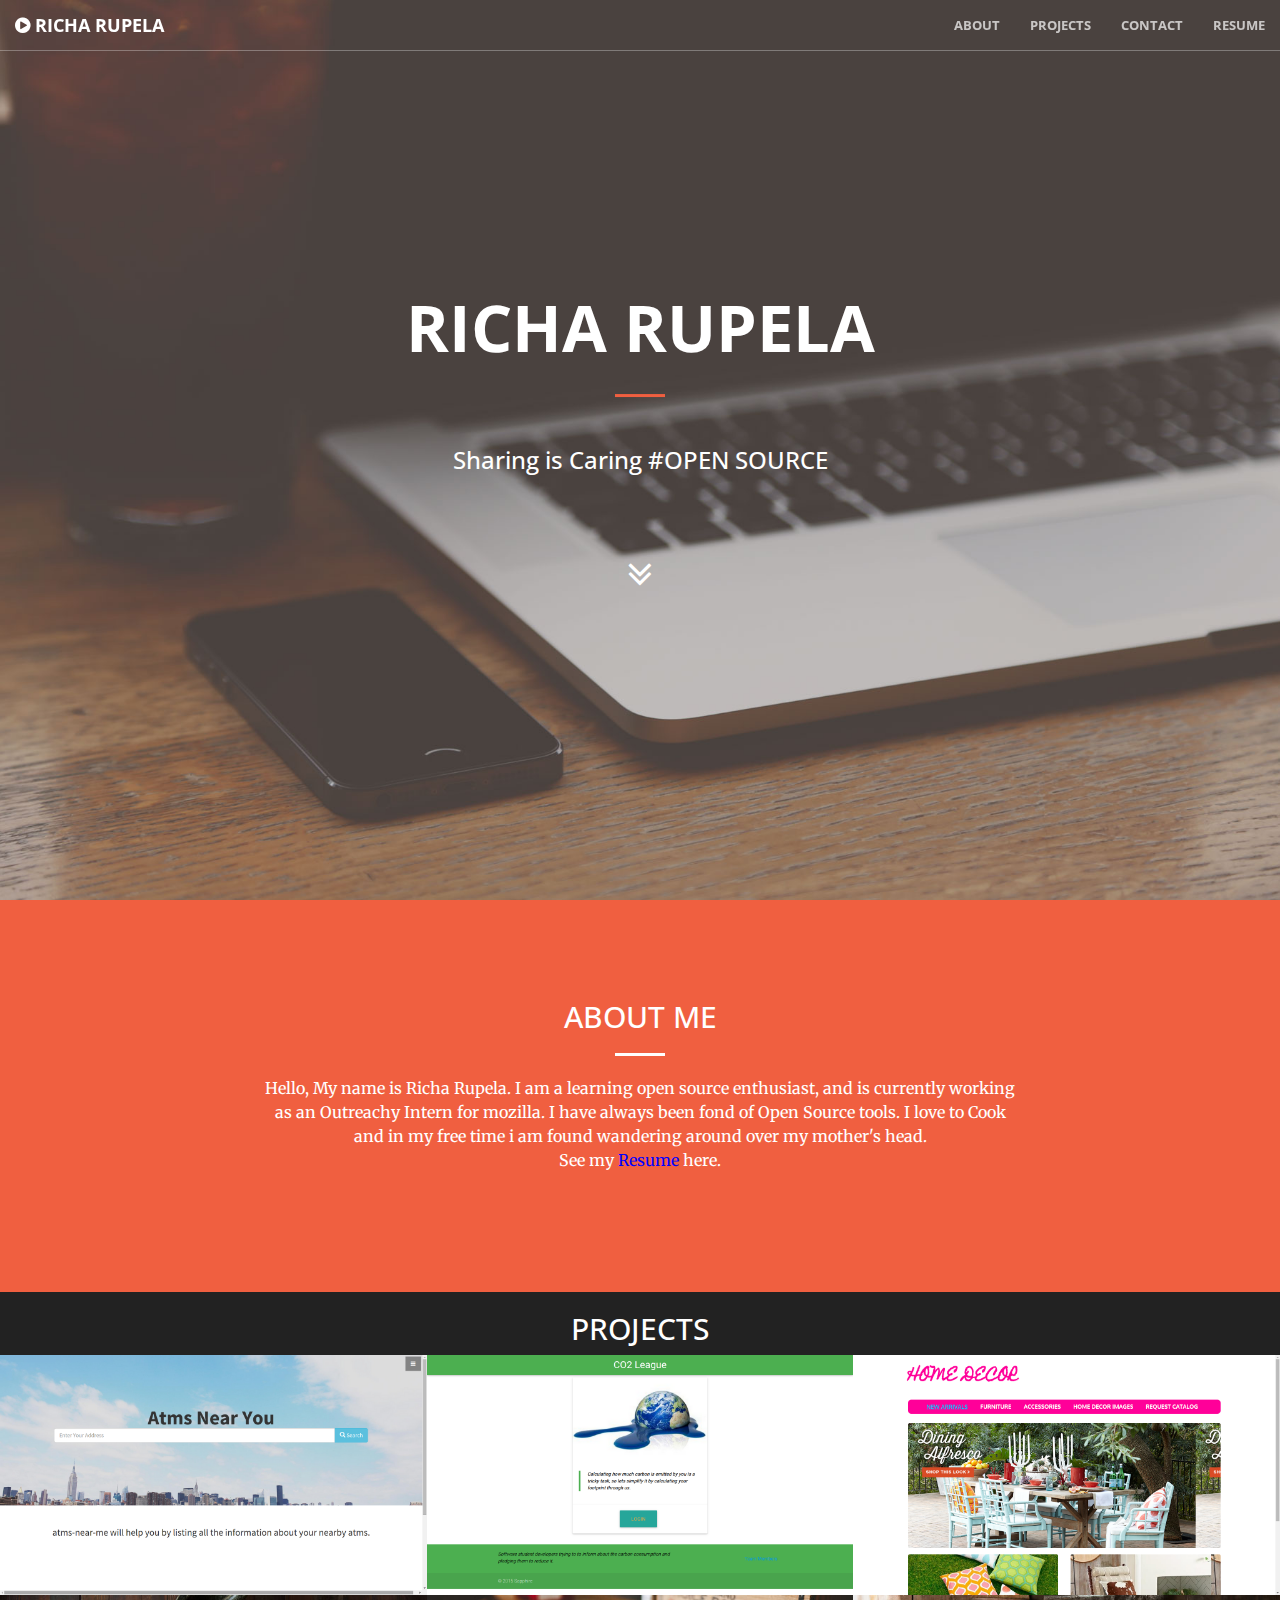
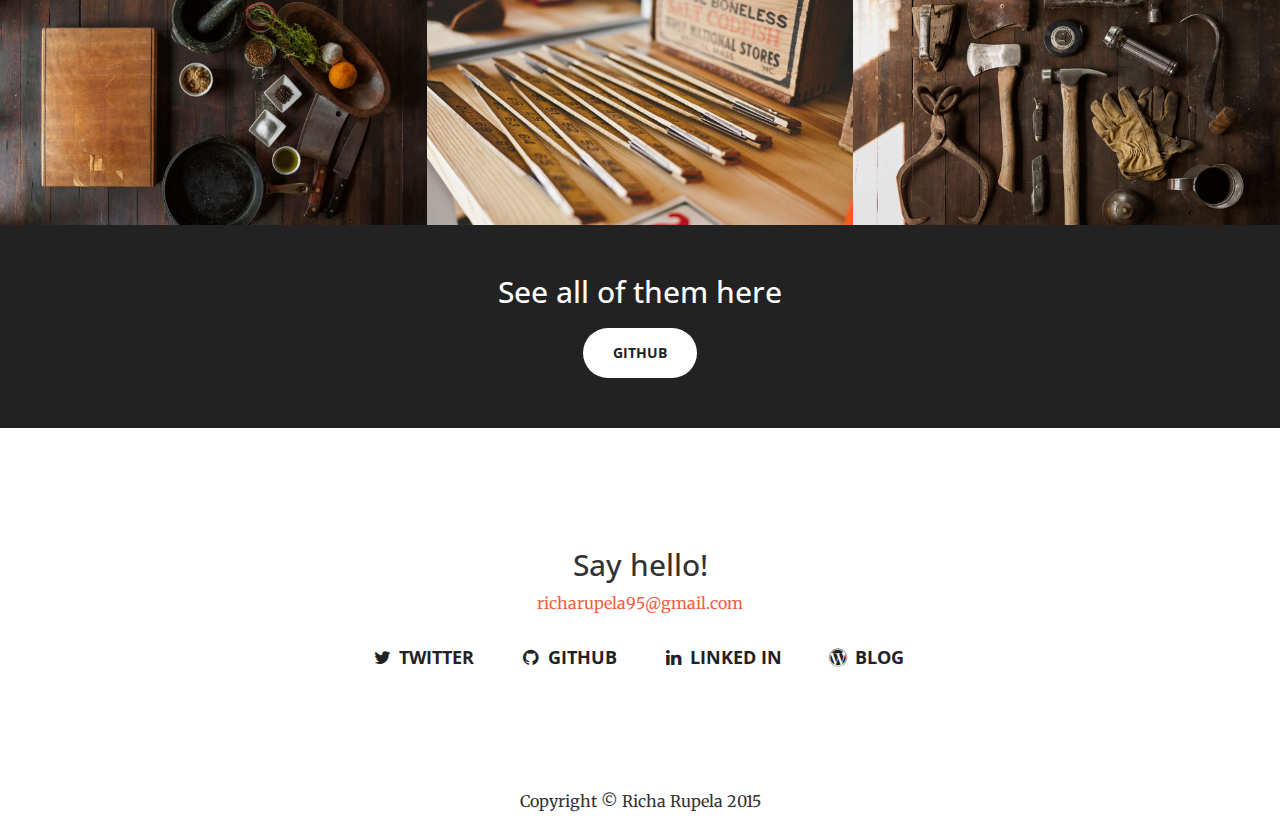
==== commit 4242c594: "Resume updated" ====
--- a/index.html
+++ b/index.html
@@ -70,6 +70,9 @@
                     <li>
                         <a class="page-scroll" href="#contact">Contact</a>
                     </li>
+                    <li>
+                        <a class="page-scroll" href="https://drive.google.com/file/d/0B5KJgNob585hMlJvTm1aX2U4Mmc/view?usp=sharing">Resume</a>
+                    </li>
                 </ul>
             </div>
             <!-- /.navbar-collapse -->
@@ -82,7 +85,7 @@
             <div class="header-content-inner">
                 <h1>RICHA RUPELA</h1>
                 <hr>
-                <p>Code! Eat! Gym!</p><!-- 
+                <p><h3>Sharing is Caring #OPEN SOURCE</h3></p><!-- 
                  <a href="#about" class="btn btn-primary btn-xl page-scroll">Find Out More</a> -->
                 <a href="#about" class="btn btn-circle page-scroll">
                     <i class="fa fa-angle-double-down animated"></i>
@@ -97,7 +100,7 @@
                 <div class="col-lg-8 col-lg-offset-2 text-center">
                     <h2 class="section-heading">ABOUT ME</h2>
                     <hr class="light">
-                    <p >Hello, My name is Richa Rupela. I am a learning open source  enthusiast, and is currently working as an Outreachy Intern for mozilla. I have always been fond of Open Source tools. I love to Cook and in my free time i am found wandering around over my mother's head. See my <a href="https://drive.google.com/file/d/0B5KJgNob585hMlJvTm1aX2U4Mmc/view?usp=sharing" class="resume" target="_blank">Resume</a> here.</p>
+                    <p >Hello, My name is Richa Rupela. I am a learning open source  enthusiast, and is currently working as an Outreachy Intern for mozilla. I have always been fond of Open Source tools. I love to Cook and in my free time i am found wandering around over my mother's head. <br>See my <a href="https://drive.google.com/file/d/0B5KJgNob585hUWZlMnRGVXJMcG8/view?usp=sharing" class="resume" target="_blank">Resume</a> here.</p>
                 </div>
             </div>
         </div>
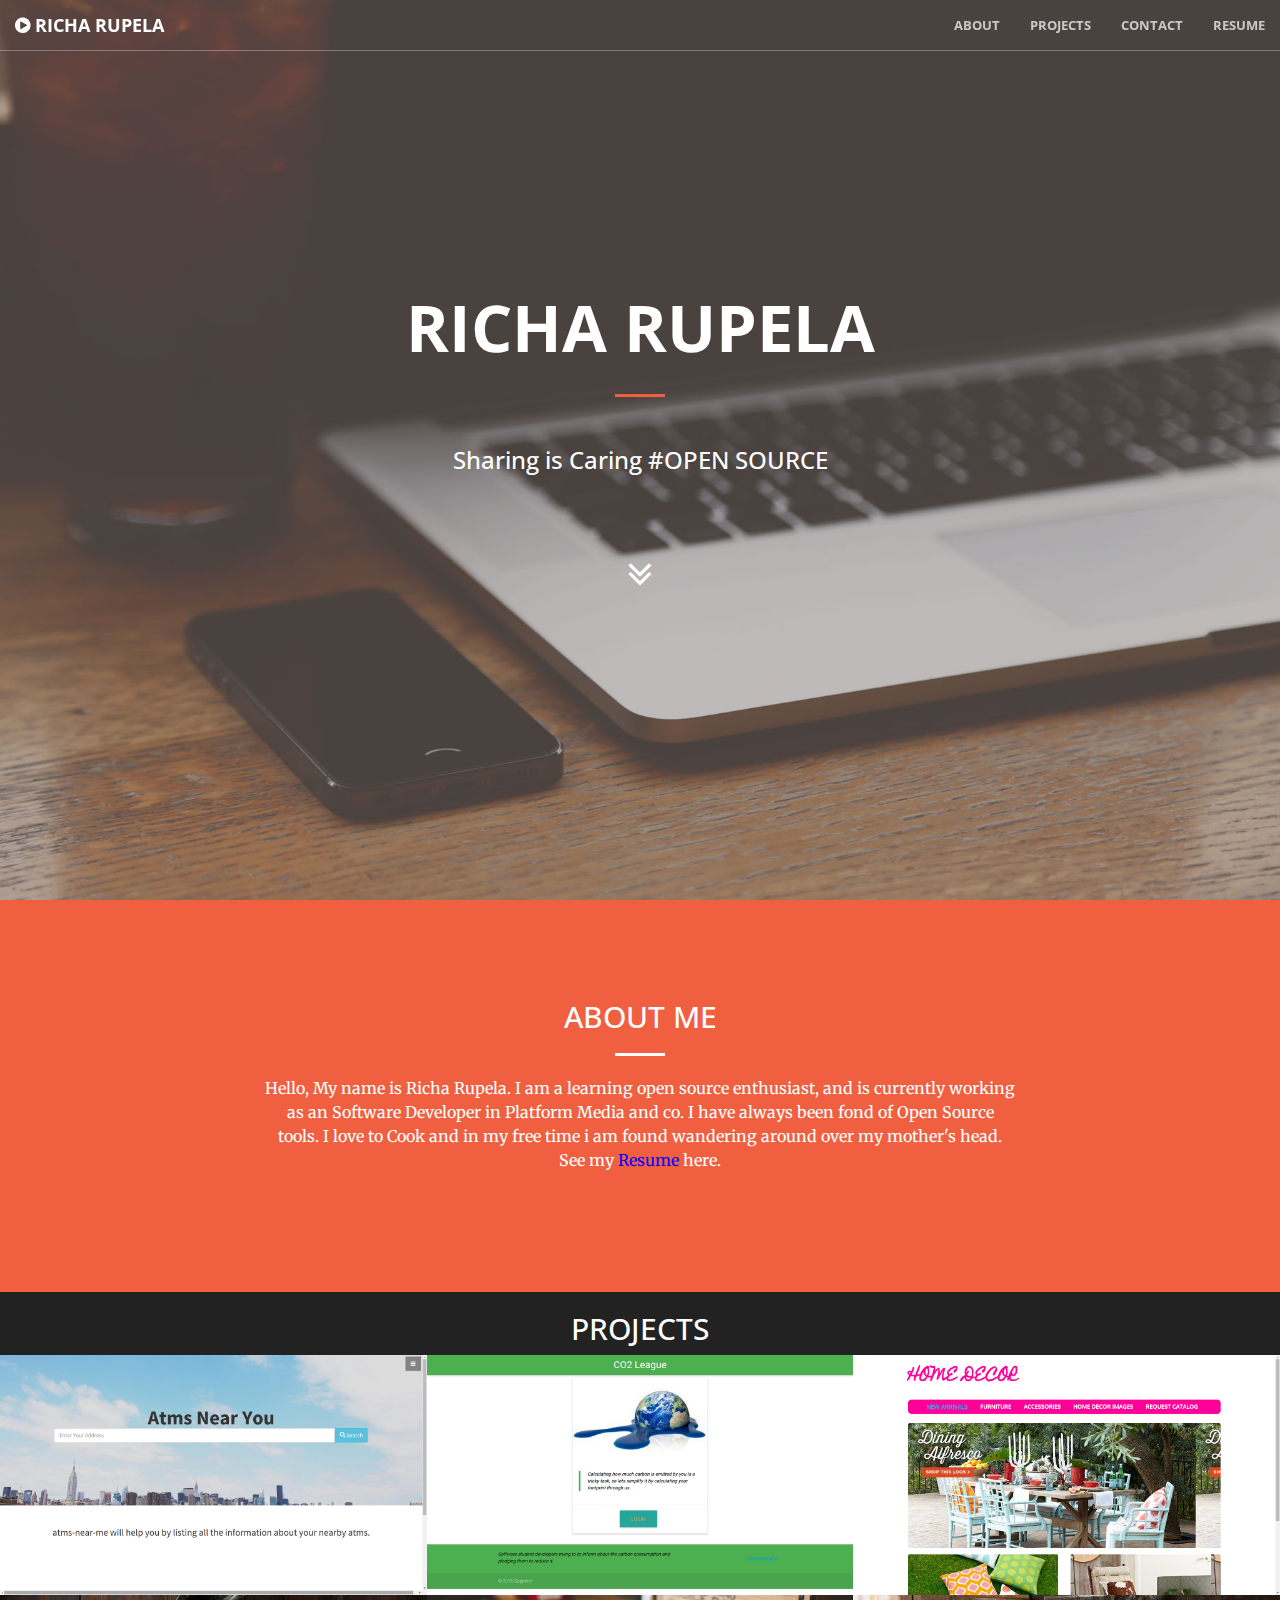
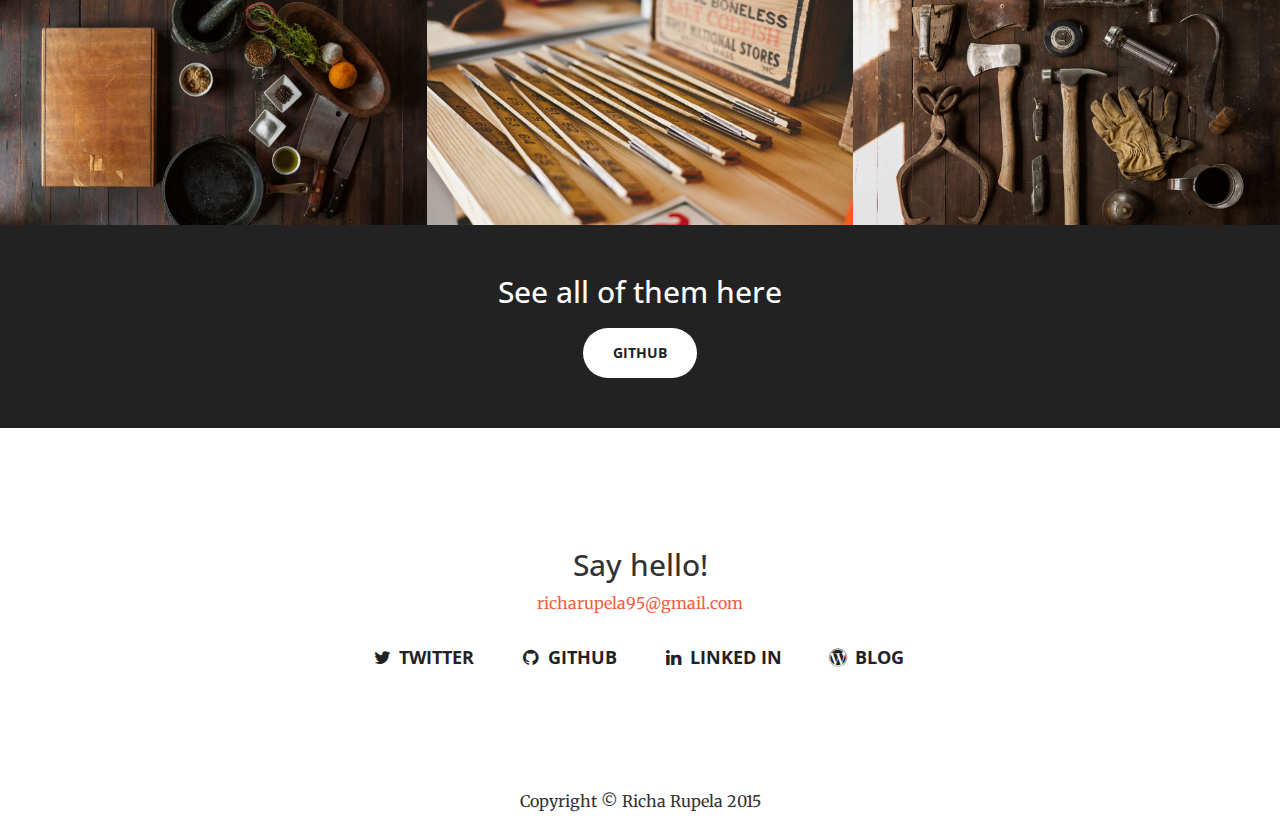
==== commit 2685e933: "updated resume" ====
--- a/index.html
+++ b/index.html
@@ -100,7 +100,7 @@
                 <div class="col-lg-8 col-lg-offset-2 text-center">
                     <h2 class="section-heading">ABOUT ME</h2>
                     <hr class="light">
-                    <p >Hello, My name is Richa Rupela. I am a learning open source  enthusiast, and is currently working as an Outreachy Intern for mozilla. I have always been fond of Open Source tools. I love to Cook and in my free time i am found wandering around over my mother's head. <br>See my <a href="https://drive.google.com/file/d/0B5KJgNob585hUWZlMnRGVXJMcG8/view?usp=sharing" class="resume" target="_blank">Resume</a> here.</p>
+                    <p >Hello, My name is Richa Rupela. I am a learning open source  enthusiast, and is currently working as an Software Developer in Platform Media and co. I have always been fond of Open Source tools. I love to Cook and in my free time i am found wandering around over my mother's head. <br>See my <a href="https://drive.google.com/file/d/0B5KJgNob585heWJldW5velNVQjQ/view?usp=sharing" class="resume" target="_blank">Resume</a> here.</p>
                 </div>
             </div>
         </div>
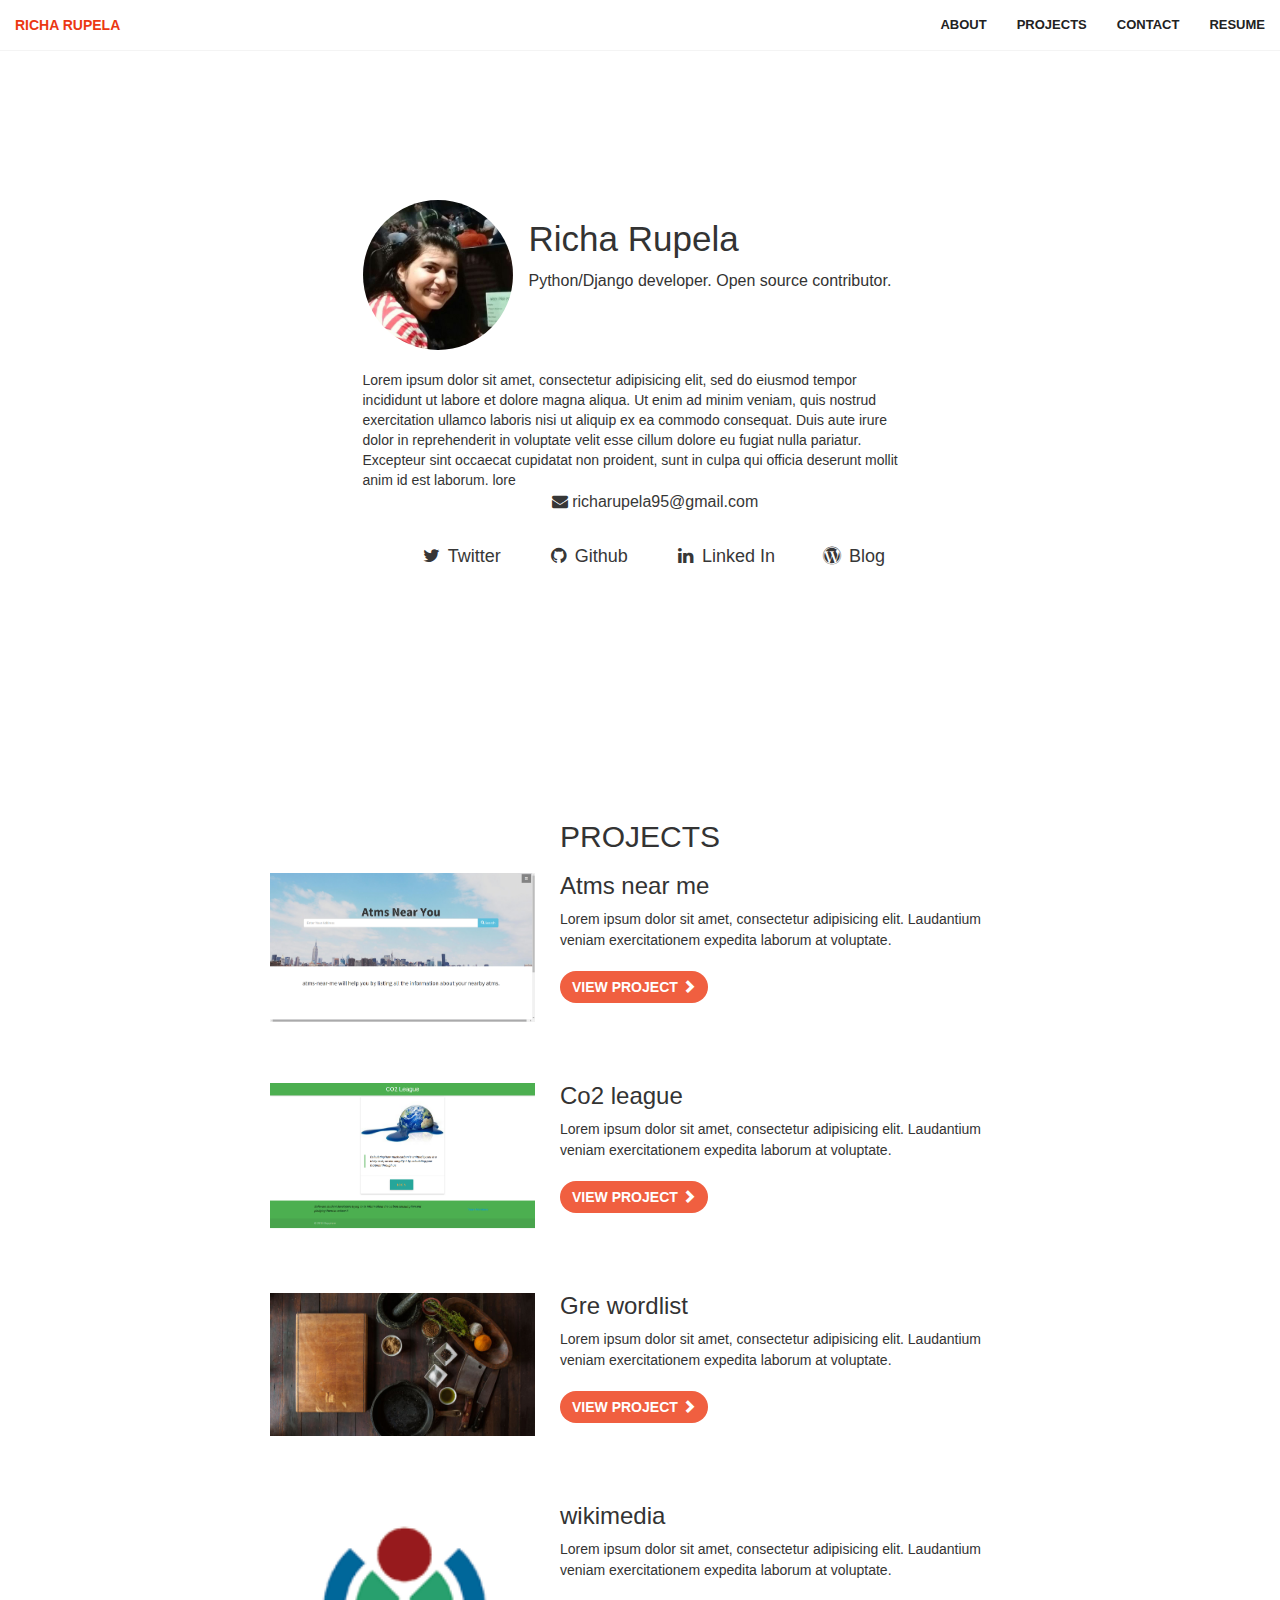
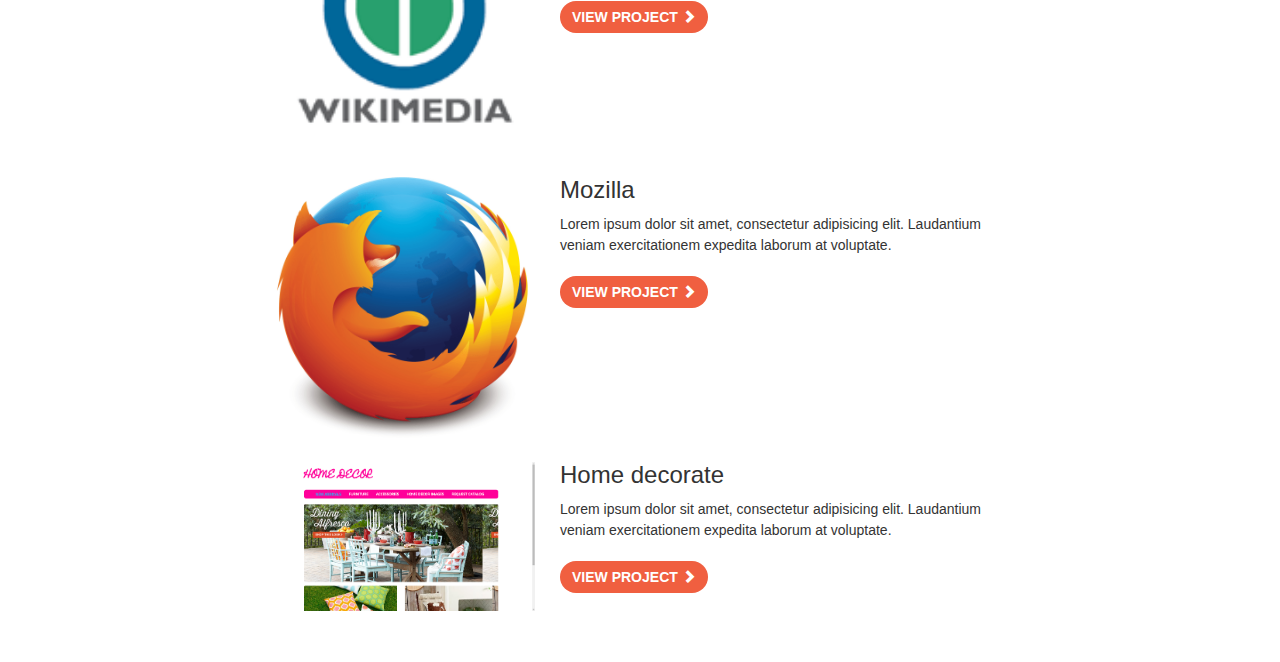
==== commit e959c406: "Changed Index page" ====
--- a/index.html
+++ b/index.html
@@ -15,8 +15,8 @@
     <link rel="stylesheet" href="css/bootstrap.min.css" type="text/css">
 
     <!-- Custom Fonts -->
-    <link href='http://fonts.googleapis.com/css?family=Open+Sans:300italic,400italic,600italic,700italic,800italic,400,300,600,700,800' rel='stylesheet' type='text/css'>
-    <link href='http://fonts.googleapis.com/css?family=Merriweather:400,300,300italic,400italic,700,700italic,900,900italic' rel='stylesheet' type='text/css'>
+    <link href="https://fonts.googleapis.com/css?family=Lato:400,900" rel="stylesheet" type="text/css" />
+
     <link rel="stylesheet" href="font-awesome/css/font-awesome.min.css" type="text/css">
 
     <!-- Plugin CSS -->
@@ -36,7 +36,7 @@
 
 <body id="page-top">
 
-    <nav id="mainNav" class="navbar navbar-default navbar-fixed-top">
+    <nav id="mainNav" class="navbar navbar-default navbar-fixed-top affix">
         <div class="container-fluid">
             <!-- Brand and toggle get grouped for better mobile display -->
             <div class="navbar-header">
@@ -48,7 +48,7 @@
                 </button>
                <!--  <i class="fa fa-play-circle"></i> <a class="navbar-brand page-scroll" href="#page-top">Richa Rupela</a> -->
                <a class="navbar-brand page-scroll" href="#page-top">
-                    <i class="fa fa-play-circle"></i>  <span class="light">Richa</span> Rupela
+                    <span class="light">Richa</span> Rupela
                 </a>
             </div>
 
@@ -80,143 +80,156 @@
         <!-- /.container-fluid -->
     </nav>
 
-    <header>
-        <div class="header-content">
-            <div class="header-content-inner">
-                <h1>RICHA RUPELA</h1>
-                <hr>
-                <p><h3>Sharing is Caring #OPEN SOURCE</h3></p><!-- 
-                 <a href="#about" class="btn btn-primary btn-xl page-scroll">Find Out More</a> -->
-                <a href="#about" class="btn btn-circle page-scroll">
-                    <i class="fa fa-angle-double-down animated"></i>
-                </a>
-            </div>
-        </div>
-    </header>
-
-    <section class="bg-primary" id="about">
-        <div class="container">
+    <div class="container" id="about">
+        <div id="home">
             <div class="row">
-                <div class="col-lg-8 col-lg-offset-2 text-center">
-                    <h2 class="section-heading">ABOUT ME</h2>
-                    <hr class="light">
-                    <p >Hello, My name is Richa Rupela. I am a learning open source  enthusiast, and is currently working as an Software Developer in Platform Media and co. I have always been fond of Open Source tools. I love to Cook and in my free time i am found wandering around over my mother's head. <br>See my <a href="https://drive.google.com/file/d/0B5KJgNob585heWJldW5velNVQjQ/view?usp=sharing" class="resume" target="_blank">Resume</a> here.</p>
-                </div>
-            </div>
-        </div>
-    </section>
-
-    <!--portfolio boxes for displayign projects -->
+                <div class="col-sm-6 col-sm-offset-3 profile-wrapper">
+                    <div class="profile-image">
+                        <img class="imageWrapper" src="img/richa.jpg" width="150" height="150">                    
+                    </div>
+                    <div class="profile">
+                        <h1>Richa Rupela</h1>
+                        <p>Python/Django developer. Open source contributor.</p>
+                    </div>
+                </div>
+            </div>
+            <div class="row">
+                <div class="col-sm-6 col-sm-offset-3">
+                    Lorem ipsum dolor sit amet, consectetur adipisicing elit, sed do eiusmod
+                    tempor incididunt ut labore et dolore magna aliqua. Ut enim ad minim veniam,
+                    quis nostrud exercitation ullamco laboris nisi ut aliquip ex ea commodo
+                    consequat. Duis aute irure dolor in reprehenderit in voluptate velit esse
+                    cillum dolore eu fugiat nulla pariatur. Excepteur sint occaecat cupidatat non
+                    proident, sunt in culpa qui officia deserunt mollit anim id est laborum.
+                    lore
+                </div>
+            </div>
+            <div id="contact" class="container content-div text-center">
+                <div class="row">
+                    <div class="col-lg-8 col-lg-offset-2">
+                        <p><a href="mailto:richarupela95@gmail.com" class="network-button"><i class="fa fa-envelope"></i> richarupela95@gmail.com</a>
+                        </p>
+                        <ul class="list-inline banner-social-buttons">
+                            <li>
+                                <a href="https://twitter.com/ritsyricha" class="btn btn-default btn-lg network-button"><i class="fa fa-twitter fa-fw"></i> <span class="network-name">Twitter</span></a>
+                            </li>
+                            <li>
+                                <a href="https://github.com/ritsyy" class="btn btn-default btn-lg network-button"><i class="fa fa-github fa-fw"></i> <span class="network-name">Github</span></a>
+                            </li>
+                            <li>
+                                <a href="https://in.linkedin.com/pub/richa-rupela/a8/135/914" class="btn btn-default btn-lg network-button"><i class="fa fa-linkedin fa-fw"></i> <span class="network-name">Linked In</span></a>
+                            </li>
+                            <li>
+                                <a href="https://richarupela.wordpress.com/" class="btn btn-default btn-lg network-button"><i class="fa fa-wordpress fa-fw"></i> <span class="network-name">Blog</span></a>
+                            </li>
+                        </ul>
+                    </div>
+                </div>
+            </div>
+        </div>
+        <!--portfolio boxes for displayign projects -->
        <section class="no-padding" id="portfolio">
-        <div class="container-fluid">
-      <div class="text-center bg-dark row">
-
-      <h2>PROJECTS</h2> 
-      </div>
-            <div class="row no-gutter">
-                <div class="col-lg-4 col-sm-6">
-                    <a href="https://atms-near-me.herokuapp.com/" class="portfolio-box" target="_blank">
-                        <img src="img/portfolio/atm.png" class="img-responsive" alt="">
-                        <div class="portfolio-box-caption">
-                            <div class="portfolio-box-caption-content">
-                                <div class="project-category text-faded">
-                                    Django
-                                </div>
-                                <div class="project-name">
-                                    ATMs-Near-me
-                                </div>
-                            </div>
-                        </div>
-                    </a>
-                </div>
-                <div class="col-lg-4 col-sm-6">
-                    <a href="http://thawing-brushlands-7248.herokuapp.com/" class="portfolio-box" target="_blank">
-                        <img src="img/portfolio/co2league.png" class="img-responsive" alt="">
-                        <div class="portfolio-box-caption">
-                            <div class="portfolio-box-caption-content">
-                                <div class="project-category text-faded">
-                                    Cool Climate API
-                                </div>
-                                <div class="project-name">
-                                    CO2League
-                                </div>
-                            </div>
-                        </div>
-                    </a>
-                </div>
-                <div class="col-lg-4 col-sm-6">
-                    <a href="https://home-decorate.herokuapp.com" class="portfolio-box" target="_blank">
-                        <img src="img/portfolio/homedecor.png" class="img-responsive" alt="">
-                        <div class="portfolio-box-caption">
-                            <div class="portfolio-box-caption-content">
-                                <div class="project-category text-faded">
-                                    Web Languages
-                                </div>
-                                <div class="project-name">
-                                    Home Decor
-                                </div>
-                            </div>
-                        </div>
-                    </a>
-                </div>
-                <div class="col-lg-4 col-sm-6">
-                    <a href="https://github.com/Ritsyy/wordlist" target="_blank" class="portfolio-box">
-                        <img src="img/portfolio/4.jpg" class="img-responsive" alt="">
-                        <div class="portfolio-box-caption">
-                            <div class="portfolio-box-caption-content">
-                                <div class="project-category text-faded">
-                                    Android
-                                </div>
-                                <div class="project-name">
-                                    GRE Wordlist
-                                </div>
-                            </div>
-                        </div>
-                    </a>
-                </div>
-                <div class="col-lg-4 col-sm-6">
-                    <a href="https://gerrit.wikimedia.org/r/#/q/owner:richarupela95@gmail.com+status:merged,n,z" class="portfolio-box" target="_blank">
-                        <img src="img/portfolio/5.jpg" class="img-responsive" alt="">
-                        <div class="portfolio-box-caption">
-                            <div class="portfolio-box-caption-content">
-                                <div class="project-category text-faded">
-                                    Wikimedia
-                                </div>
-                                <div class="project-name">
-                                    Bugs
-                                </div>
-                            </div>
-                        </div>
-                    </a>
-                </div>
-                <div class="col-lg-4 col-sm-6">
-                    <a href="https://github.com/pulls?q=is%3Apr+author%3ARitsyy+is%3Aclosed" class="portfolio-box" target="_blank">
-                        <img src="img/portfolio/6.jpg" class="img-responsive" alt="">
-                        <div class="portfolio-box-caption">
-                            <div class="portfolio-box-caption-content">
-                                <div class="project-category text-faded">
-                                    Mozilla
-                                </div>
-                                <div class="project-name">
-                                    Bugs
-                                </div>
-                            </div>
-                        </div>
-                    </a>
-                </div>
-            </div>
-        </div>
-    </section>
-
-    <aside class="bg-dark">
-        <div class="container text-center">
-            <div class="call-to-action">
-                <h2>See all of them here</h2>
-                <a href="https://github.com/ritsyy" class="btn btn-default btn-xl">github</a>
-            </div>
-        </div>
-    </aside>
-
+            <div class="container-fluid">
+                  <div class="text-center row">
+                      <h2>PROJECTS</h2> 
+                  </div>
+
+                  <!-- Project One -->
+                  <div class="row">
+                      <div class="col-md-3 col-md-offset-2 project-image-wrapper">
+                          <a href="https://atms-near-me.herokuapp.com/">
+                              <img class="img-responsive" src="img/portfolio/atm.png" class="img-responsive" alt="">
+                          </a>
+                      </div>
+                      <div class="col-md-5 project-wrapper">
+                          <h3>Atms near me</h3>
+                          <p>Lorem ipsum dolor sit amet, consectetur adipisicing elit. Laudantium veniam exercitationem expedita laborum at voluptate.</p>
+                          <a class="btn btn-primary" href="https://atms-near-me.herokuapp.com/">View Project <span class="glyphicon glyphicon-chevron-right"></span></a>
+                      </div>
+                  </div>
+                  <!-- Project Two -->
+                  <div class="row">
+                      <div class="col-md-3 col-md-offset-2 project-image-wrapper">
+                          <a href="http://thawing-brushlands-7248.herokuapp.com/">
+                              <img class="img-responsive" src="img/portfolio/co2league.png" class="img-responsive" alt="">
+                          </a>
+                      </div>
+                      <div class="col-md-5 project-wrapper">
+                          <h3>Co2 league</h3>
+                          <p>Lorem ipsum dolor sit amet, consectetur adipisicing elit. Laudantium veniam exercitationem expedita laborum at voluptate.</p>
+                          <a class="btn btn-primary" href="http://thawing-brushlands-7248.herokuapp.com/">View Project <span class="glyphicon glyphicon-chevron-right"></span></a>
+                      </div>
+                  </div>
+                  <!-- Project four -->
+                  <div class="row">
+                      <div class="col-md-3 col-md-offset-2 project-image-wrapper">
+                          <a href="https://github.com/Ritsyy/wordlist">
+                              <img class="img-responsive" src="img/portfolio/4.jpg" class="img-responsive" alt="">
+                          </a>
+                      </div>
+                      <div class="col-md-5 project-wrapper">
+                          <h3>Gre wordlist</h3>
+                          <p>Lorem ipsum dolor sit amet, consectetur adipisicing elit. Laudantium veniam exercitationem expedita laborum at voluptate.</p>
+                          <a class="btn btn-primary" href="https://github.com/Ritsyy/wordlist">View Project <span class="glyphicon glyphicon-chevron-right"></span></a>
+                      </div>
+                  </div>
+                  <!-- Project five -->
+                  <div class="row">
+                      <div class="col-md-3 col-md-offset-2 project-image-wrapper">
+                          <a href="https://gerrit.wikimedia.org/r/#/q/owner:richarupela95@gmail.com+status:merged,n,z">
+                              <img class="img-responsive" src="img/portfolio/logo_wikimedia.png" width="650" height="350" class="img-responsive" alt="">
+                          </a>
+                      </div>
+                      <div class="col-md-5 project-wrapper">
+                          <h3>wikimedia</h3>
+                          <p>Lorem ipsum dolor sit amet, consectetur adipisicing elit. Laudantium veniam exercitationem expedita laborum at voluptate.</p>
+                          <a class="btn btn-primary" href="https://gerrit.wikimedia.org/r/#/q/owner:richarupela95@gmail.com+status:merged,n,z">View Project <span class="glyphicon glyphicon-chevron-right"></span></a>
+                      </div>
+                  </div>
+                  <!-- Project six -->
+                  <div class="row">
+                      <div class="col-md-3 col-md-offset-2 project-image-wrapper">
+                          <a href="https://github.com/pulls?q=is%3Apr+author%3ARitsyy+is%3Aclosed">
+                              <img class="img-responsive" src="img/portfolio/logo_firefox.webp" width="650" height="350" class="img-responsive" alt="">
+                          </a>
+                      </div>
+                      <div class="col-md-5 project-wrapper">
+                          <h3>Mozilla</h3>
+                          <p>Lorem ipsum dolor sit amet, consectetur adipisicing elit. Laudantium veniam exercitationem expedita laborum at voluptate.</p>
+                          <a class="btn btn-primary" href="https://github.com/pulls?q=is%3Apr+author%3ARitsyy+is%3Aclosed">View Project <span class="glyphicon glyphicon-chevron-right"></span></a>
+                      </div>
+                  </div>
+                  <!-- Project three -->
+                  <div class="row">
+                      <div class="col-md-3 col-md-offset-2 project-image-wrapper">
+                          <a href="https://home-decorate.herokuapp.com">
+                              <img class="img-responsive" src="img/portfolio/homedecor.png" class="img-responsive" alt="">
+                          </a>
+                      </div>
+                      <div class="col-md-5 project-wrapper">
+                          <h3>Home decorate</h3>
+                          <p>Lorem ipsum dolor sit amet, consectetur adipisicing elit. Laudantium veniam exercitationem expedita laborum at voluptate.</p>
+                          <a class="btn btn-primary" href="https://home-decorate.herokuapp.com">View Project <span class="glyphicon glyphicon-chevron-right"></span></a>
+                      </div>
+                  </div>
+
+            </div>
+            
+        </section>
+
+    </div>
+
+    <!--
+        <aside class="bg-dark">
+            <div class="container text-center">
+                <div class="call-to-action">
+                    <h2>See all of them here</h2>
+                    <a href="https://github.com/ritsyy" class="btn btn-default btn-xl">github</a>
+                </div>
+            </div>
+        </aside>
+
+    -->
     <!-- <section id="contact">
         <div class="container">
             <div class="row">
@@ -237,11 +250,12 @@
         </div>
     </section> -->
     <!-- Contact Section -->
+    <!--
     <section id="contact" class="container content-section text-center">
         <div class="row">
             <div class="col-lg-8 col-lg-offset-2">
                 <h2>Say hello!</h2>
-                <p><a href="mailto:richarupela95@gmail.com">richarupela95@gmail.com</a>
+                <p><a href="mailto:richarupela95@gmail.com"><i class="fa fa-envelope"></i>richarupela95@gmail.com</a>
                 </p>
                 <ul class="list-inline banner-social-buttons">
                     <li>
@@ -260,13 +274,8 @@
             </div>
         </div>
     </section>
-
+    -->
     <!-- Footer -->
-    <footer>
-        <div class="container text-center">
-            <p>Copyright &copy; Richa Rupela 2015</p>
-        </div>
-    </footer>
 
     <!-- jQuery -->
     <script src="js/jquery.js"></script>
--- a/css/creative.css
+++ b/css/creative.css
@@ -528,4 +528,58 @@
 
 .resume{
     color: blue
+}
+
+.profile-wrapper {
+    display: flex;
+    margin-bottom: 20px;
+}
+
+.profile-image {
+    display: box;
+    box-sizing: border-box;
+    margin-right: 16px;
+}
+
+.profile {
+    display: box;
+    box-sizing: border-box;
+}
+
+.imageWrapper {
+    border-radius: 50%;
+}
+
+#about {
+    margin-top: 200px;
+    min-height: 900px;
+}
+
+.portfolio {
+    margin-bottom: 10px;
+}
+
+.project-image-wrapper {
+    padding: 10px;
+    min-height: 210px;
+    /*border: 2px solid #f00;*/
+}
+#home {
+    min-height: 600px;
+}
+
+.network-button {
+    text-transform: none;
+    font-weight: 400;
+    text-decoration: none;
+    font-family: "Grandesign", Helvetica Neue, Helvetica, Arial, sans-serif;
+    color: #373737;
+}
+
+.project-wrapper {
+    margin-top: -10px;
+}
+
+.project-wrapper p {
+    font-size: 14px;
 }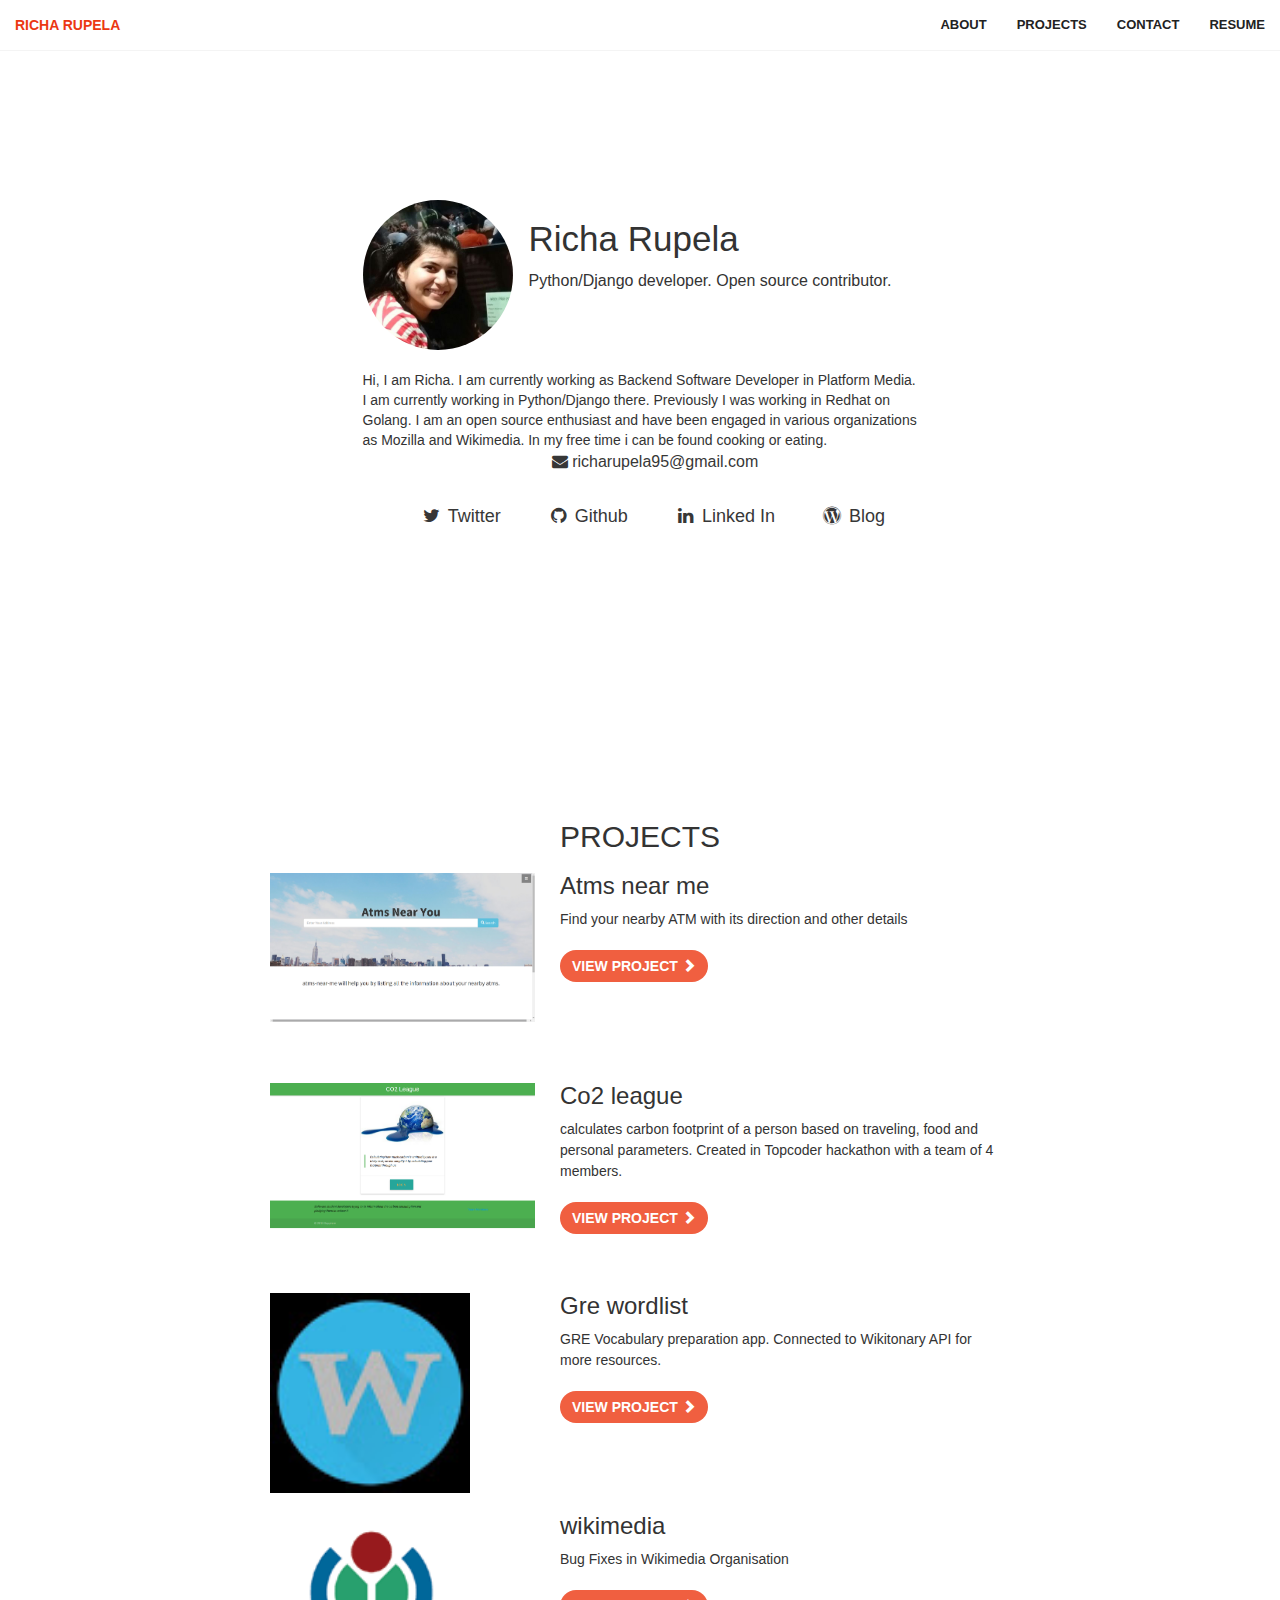
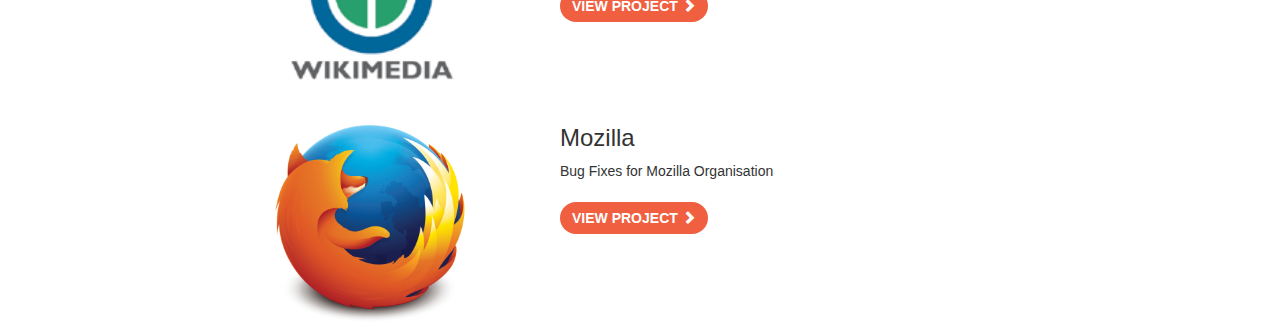
==== commit 686aa67b: "Updated content" ====
--- a/index.html
+++ b/index.html
@@ -95,13 +95,7 @@
             </div>
             <div class="row">
                 <div class="col-sm-6 col-sm-offset-3">
-                    Lorem ipsum dolor sit amet, consectetur adipisicing elit, sed do eiusmod
-                    tempor incididunt ut labore et dolore magna aliqua. Ut enim ad minim veniam,
-                    quis nostrud exercitation ullamco laboris nisi ut aliquip ex ea commodo
-                    consequat. Duis aute irure dolor in reprehenderit in voluptate velit esse
-                    cillum dolore eu fugiat nulla pariatur. Excepteur sint occaecat cupidatat non
-                    proident, sunt in culpa qui officia deserunt mollit anim id est laborum.
-                    lore
+                    Hi, I am Richa. I am currently working as Backend Software Developer in Platform Media. I am currently working in Python/Django there. Previously I was working in Redhat on Golang. I am an open source enthusiast and have been engaged in various organizations as Mozilla and Wikimedia. In my free time i can be found cooking or eating.
                 </div>
             </div>
             <div id="contact" class="container content-div text-center">
@@ -143,7 +137,7 @@
                       </div>
                       <div class="col-md-5 project-wrapper">
                           <h3>Atms near me</h3>
-                          <p>Lorem ipsum dolor sit amet, consectetur adipisicing elit. Laudantium veniam exercitationem expedita laborum at voluptate.</p>
+                          <p>Find your nearby ATM with its direction and other details</p>
                           <a class="btn btn-primary" href="https://atms-near-me.herokuapp.com/">View Project <span class="glyphicon glyphicon-chevron-right"></span></a>
                       </div>
                   </div>
@@ -156,7 +150,7 @@
                       </div>
                       <div class="col-md-5 project-wrapper">
                           <h3>Co2 league</h3>
-                          <p>Lorem ipsum dolor sit amet, consectetur adipisicing elit. Laudantium veniam exercitationem expedita laborum at voluptate.</p>
+                          <p>calculates carbon footprint of a person based on traveling, food and personal parameters. Created in Topcoder hackathon with a team of 4 members.</p>
                           <a class="btn btn-primary" href="http://thawing-brushlands-7248.herokuapp.com/">View Project <span class="glyphicon glyphicon-chevron-right"></span></a>
                       </div>
                   </div>
@@ -164,25 +158,25 @@
                   <div class="row">
                       <div class="col-md-3 col-md-offset-2 project-image-wrapper">
                           <a href="https://github.com/Ritsyy/wordlist">
-                              <img class="img-responsive" src="img/portfolio/4.jpg" class="img-responsive" alt="">
+                              <img class="img-responsive" src="img/portfolio/gre.jpg" width="200" height="100" class="img-responsive" alt="">
                           </a>
                       </div>
                       <div class="col-md-5 project-wrapper">
                           <h3>Gre wordlist</h3>
-                          <p>Lorem ipsum dolor sit amet, consectetur adipisicing elit. Laudantium veniam exercitationem expedita laborum at voluptate.</p>
-                          <a class="btn btn-primary" href="https://github.com/Ritsyy/wordlist">View Project <span class="glyphicon glyphicon-chevron-right"></span></a>
+                          <p>GRE Vocabulary preparation app. Connected to Wikitonary API for more resources.</p>
+                          <a class="btn btn-primary" href="https://play.google.com/store/apps/details?id=com.sapphire.wordlist&hl=en">View Project <span class="glyphicon glyphicon-chevron-right"></span></a>
                       </div>
                   </div>
                   <!-- Project five -->
                   <div class="row">
                       <div class="col-md-3 col-md-offset-2 project-image-wrapper">
                           <a href="https://gerrit.wikimedia.org/r/#/q/owner:richarupela95@gmail.com+status:merged,n,z">
-                              <img class="img-responsive" src="img/portfolio/logo_wikimedia.png" width="650" height="350" class="img-responsive" alt="">
+                              <img class="img-responsive" src="img/portfolio/logo_wikimedia.png" width="200" height="100" class="img-responsive" alt="">
                           </a>
                       </div>
                       <div class="col-md-5 project-wrapper">
                           <h3>wikimedia</h3>
-                          <p>Lorem ipsum dolor sit amet, consectetur adipisicing elit. Laudantium veniam exercitationem expedita laborum at voluptate.</p>
+                          <p>Bug Fixes in Wikimedia Organisation</p>
                           <a class="btn btn-primary" href="https://gerrit.wikimedia.org/r/#/q/owner:richarupela95@gmail.com+status:merged,n,z">View Project <span class="glyphicon glyphicon-chevron-right"></span></a>
                       </div>
                   </div>
@@ -190,29 +184,15 @@
                   <div class="row">
                       <div class="col-md-3 col-md-offset-2 project-image-wrapper">
                           <a href="https://github.com/pulls?q=is%3Apr+author%3ARitsyy+is%3Aclosed">
-                              <img class="img-responsive" src="img/portfolio/logo_firefox.webp" width="650" height="350" class="img-responsive" alt="">
+                              <img class="img-responsive" src="img/portfolio/logo_firefox.webp" width="200" height="100" class="img-responsive" alt="">
                           </a>
                       </div>
                       <div class="col-md-5 project-wrapper">
                           <h3>Mozilla</h3>
-                          <p>Lorem ipsum dolor sit amet, consectetur adipisicing elit. Laudantium veniam exercitationem expedita laborum at voluptate.</p>
+                          <p>Bug Fixes for Mozilla Organisation</p>
                           <a class="btn btn-primary" href="https://github.com/pulls?q=is%3Apr+author%3ARitsyy+is%3Aclosed">View Project <span class="glyphicon glyphicon-chevron-right"></span></a>
                       </div>
                   </div>
-                  <!-- Project three -->
-                  <div class="row">
-                      <div class="col-md-3 col-md-offset-2 project-image-wrapper">
-                          <a href="https://home-decorate.herokuapp.com">
-                              <img class="img-responsive" src="img/portfolio/homedecor.png" class="img-responsive" alt="">
-                          </a>
-                      </div>
-                      <div class="col-md-5 project-wrapper">
-                          <h3>Home decorate</h3>
-                          <p>Lorem ipsum dolor sit amet, consectetur adipisicing elit. Laudantium veniam exercitationem expedita laborum at voluptate.</p>
-                          <a class="btn btn-primary" href="https://home-decorate.herokuapp.com">View Project <span class="glyphicon glyphicon-chevron-right"></span></a>
-                      </div>
-                  </div>
-
             </div>
             
         </section>
